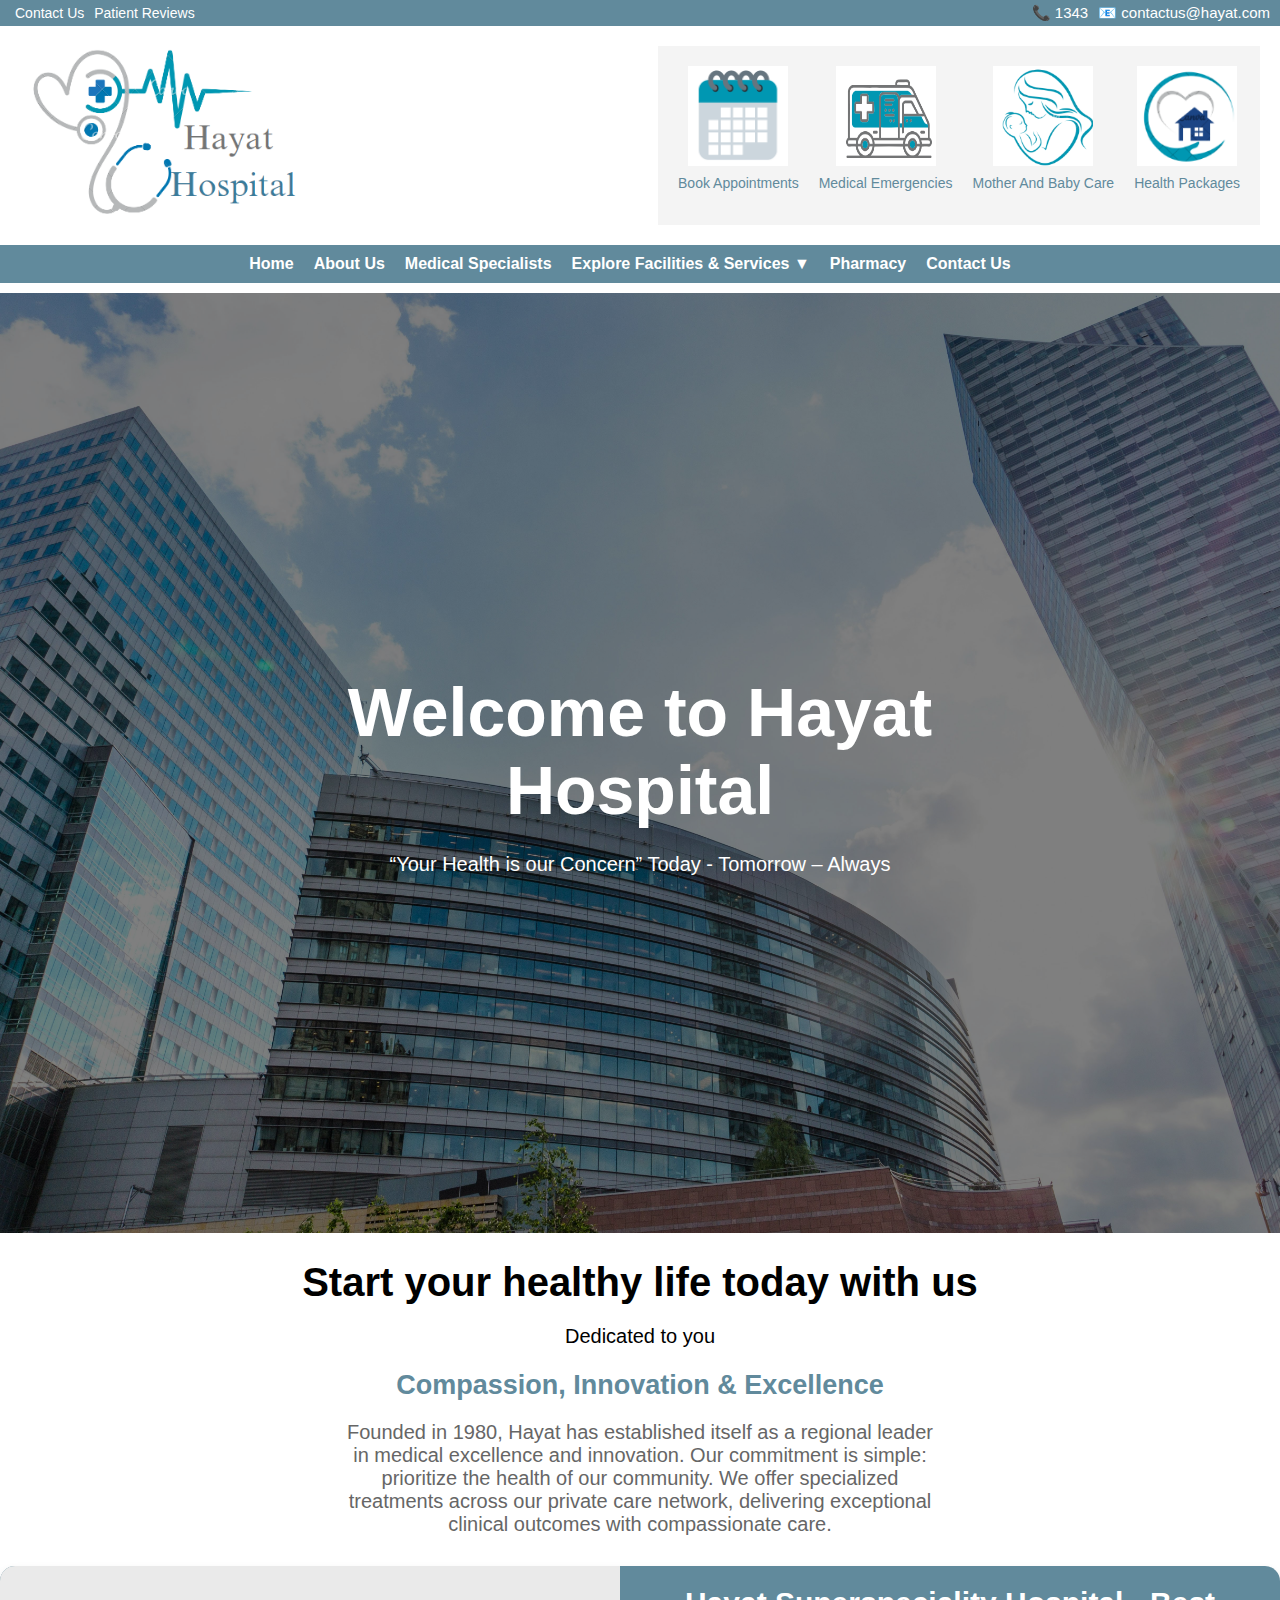
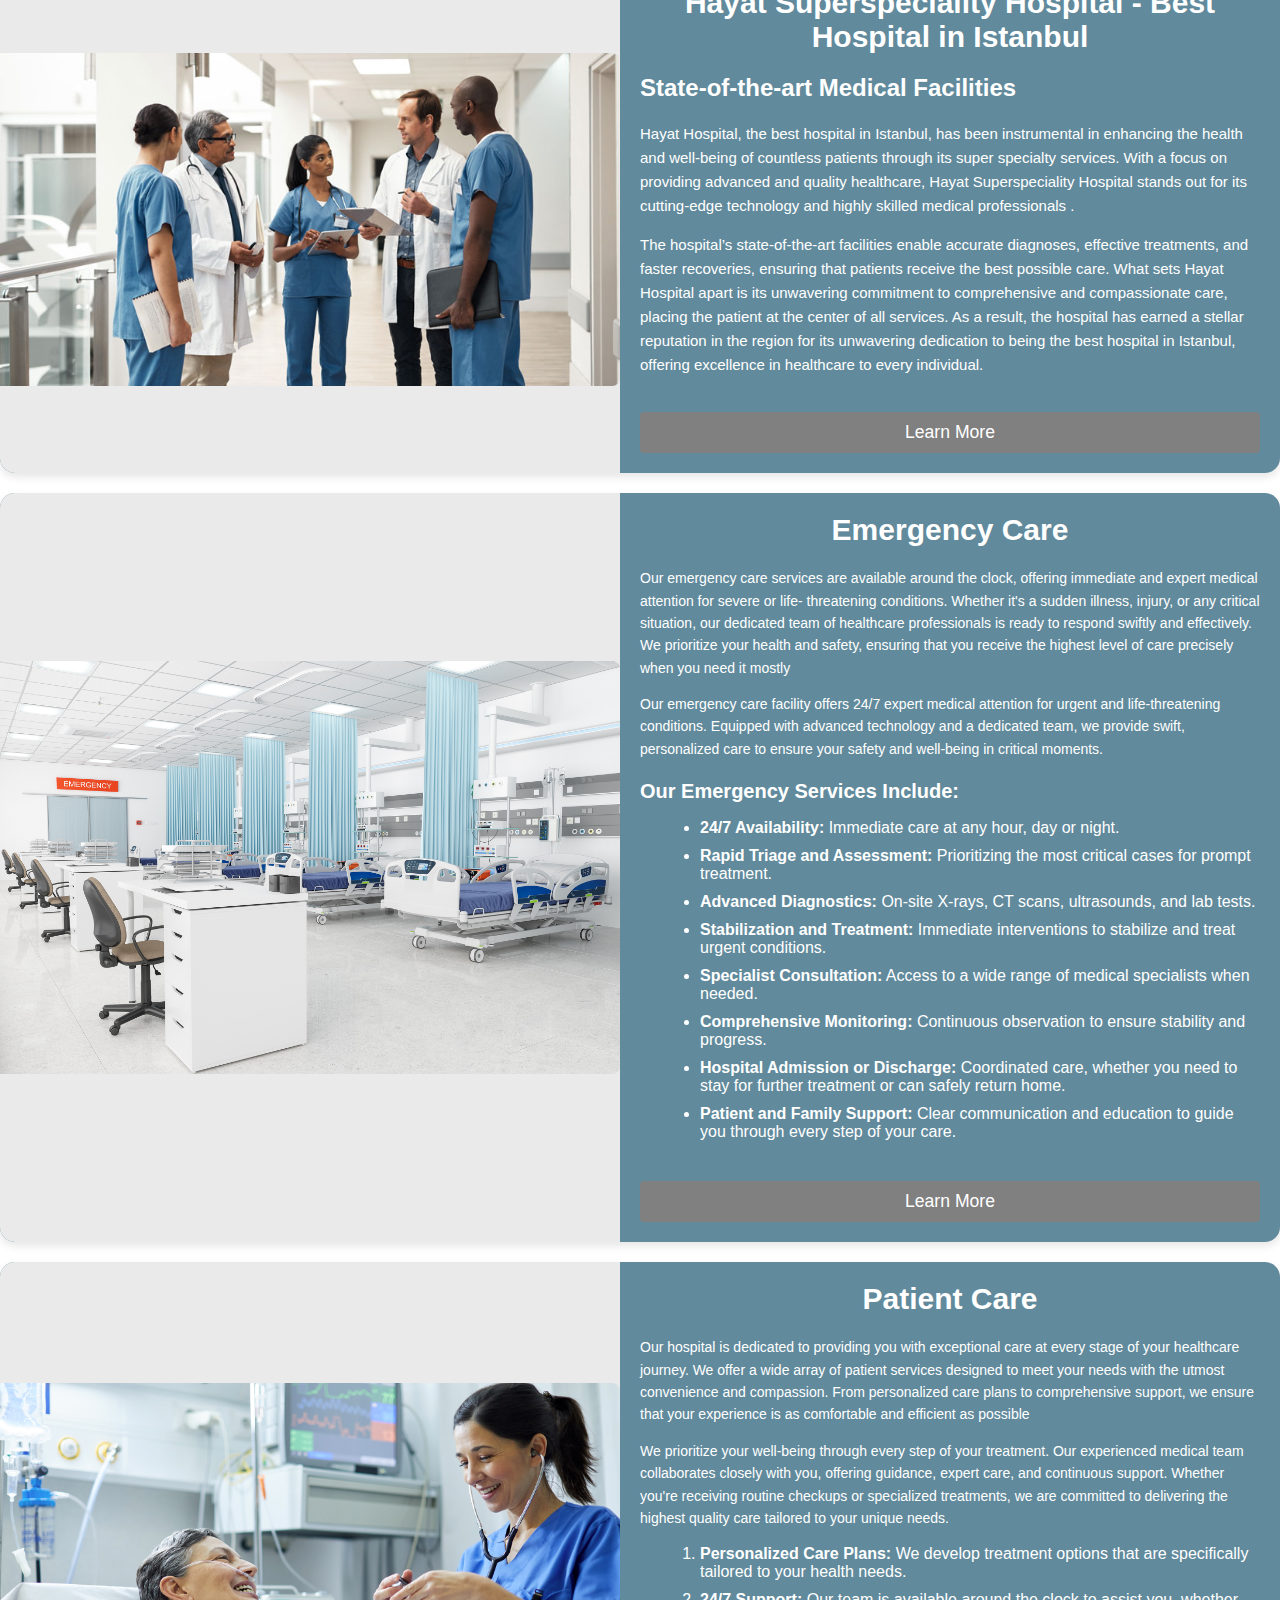
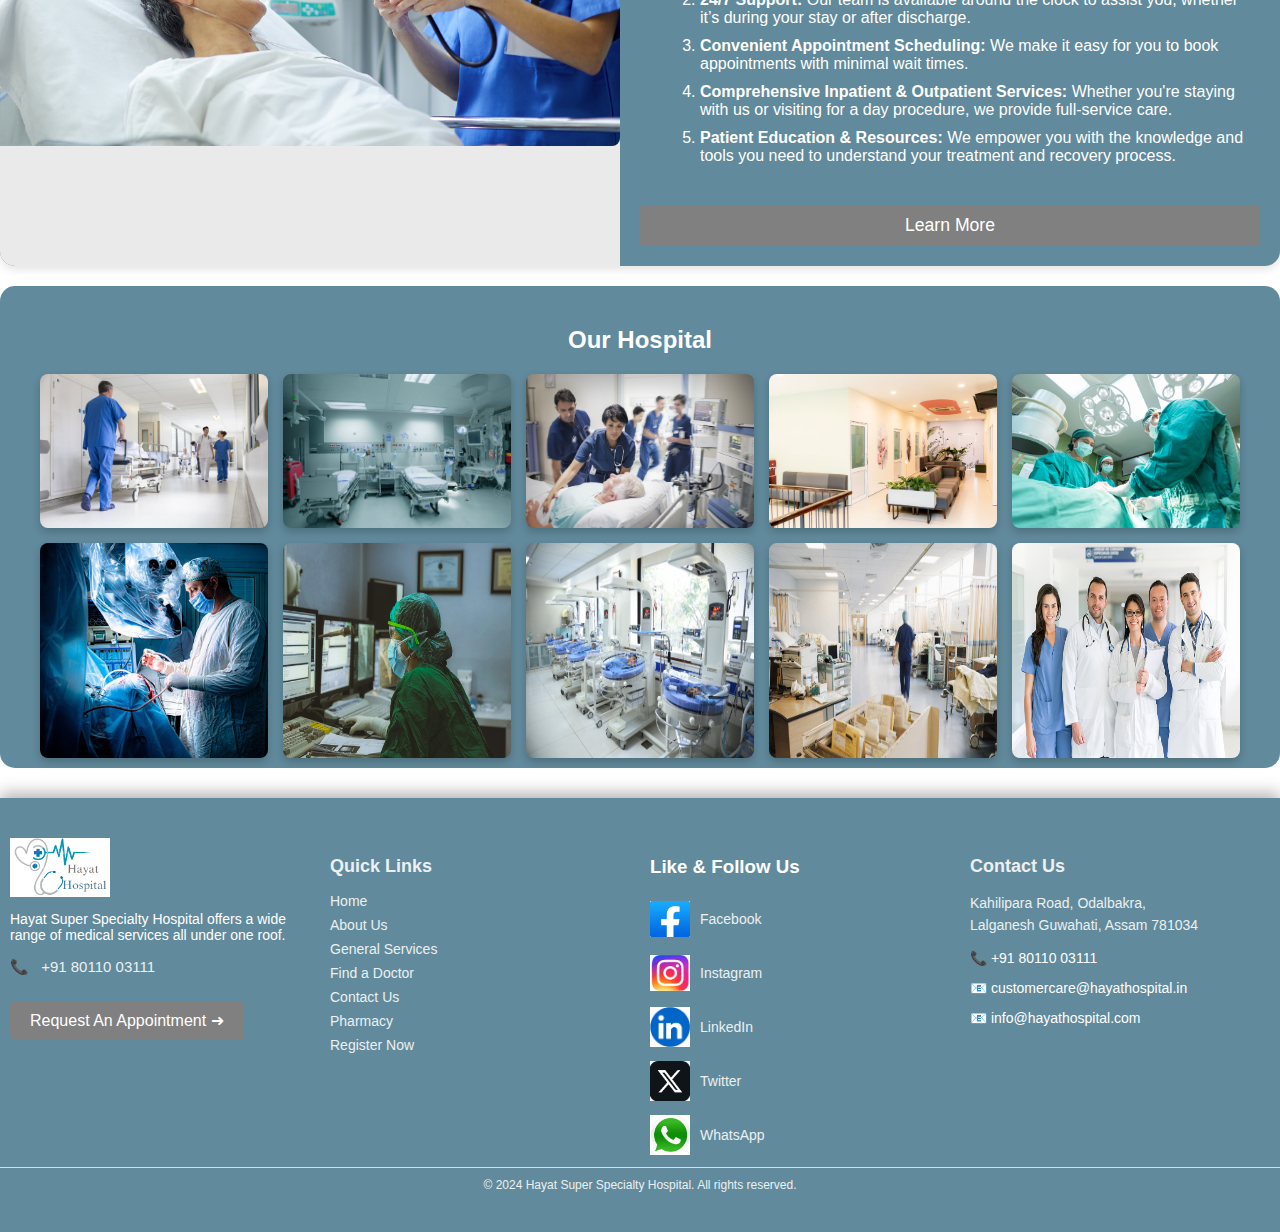
==== Index.html @ 78a74145 "first commit" ====
<!DOCTYPE html>
<html lang="en">
<head>
    <meta charset="UTF-8">
    <meta name="viewport" content="width=device-width, initial-scale=1.0">
    <title>Hayat Hospital : Best Private Hospital in Turkey  </title>
    <link rel="stylesheet" href="hayathospital.css"> 
   <script src="hayathospital.js"></script>
    <link rel="apple-touch-icon" sizes="180x180" href="/favicon_package_v0.16/apple-touch-icon.png">
     <link rel="icon" type="image/png" sizes="32x32" href="/favicon_package_v0.16/favicon-32x32.png">
     <link rel="icon" type="image/png" sizes="16x16" href="/favicon_package_v0.16/favicon-16x16.png">
     <link rel="manifest" href="favicon_package_v0.16/site.webmanifest">
     <link rel="mask-icon" href="/favicon_package_v0.16/safari-pinned-tab.svg" color="#5bbad5">
     <meta name="msapplication-TileColor" content="#da532c">
     <meta name="theme-color" content="#ffffff">
     
</head>
<body>
    <header>
    <div id="top-bar">
        <ul>
            <li><a href="ContactUs.html"> Contact Us</a></li>
            <li><a href="PatientReview.html">Patient Reviews</a></li>
        </ul>
        <div id="contact-info">
            <span><i class="phone-alt"></i>📞 1343</span>
            <span><i class="envelope"></i> 📧 contactus@hayat.com</span>
              
        </div>
    </div>
</header>

    <header id="header">
        <div id="logo">
            <img src="Icons/hayaticonlogo.png" alt="Hayat Hospital Logo">
        </div>
        <nav id="nav">
            <div id="icons-section">
                <div class="icon-item">
                    <a href="Consultation.html">
                        <img src="Icons/consultationlogo.png" alt="Book Appointments">
                        <p>Book Appointments</p>
                    </a>
                </div>
                <div class="icon-item">
                    <a href="medicalemergency.html">
                        <img src="Icons/Medicalemergencylogo.png" alt="Medical Emergency Logo">
                        <p>Medical Emergencies</p>
                    </a>
                </div>
                <div class="icon-item">
                    <a href="Motherandbabycare.html">
                        <img src="Images/png/Motherandbabycare.png" alt="Mother And Baby Care">
                        <p>Mother And Baby Care</p>
                    </a>
                </div>
                <div class="icon-item">
                    <a href="">
                        <img src="Icons/healthpakages.png" alt="Health Packages">
                        <p>Health Packages</p>
                    </a>
                </div>
            </div>
        </nav>
    </header>
    <header>
    <nav>
    <div id="main-navbar">
        <span id="menu-toggle">☰</span>
        <ul id="nav-list">
            <li><a href="Index.html">Home</a></li>
            <li><a href="About Us.html">About Us</a></li>
            <li><a href="Doctors.html">Medical Specialists</a></li>
            
            <li class="dropdown">
                <a href="Service.html" id="services-toggle">Explore Facilities & Services ▼</a>
                
                <ul id="services-dropdown">
                    <li><a href="Service.html">General Services</a></li>
                    <li><a href="Motherandbabycare.html">Mother and Babycare</a></li>
                    <li><a href="healthandwellness.html">Health And Wellness</a></li>
                    <li><a href="healthandcare.html">Health and Care</a></li>
                </ul>
            </li>
            <li><a href="Pharmacy.html">Pharmacy</a></li>
            <li><a href="ContactUs.html">Contact Us</a></li>
            
        </ul>
    </div>
   </nav>
</header>
    <main>
    <section id="home-main-section">
        <div id="home-main-overlay">
            <div id="home-main-content">
                <h1>Welcome to Hayat Hospital</h1>
                <p> “Your Health is our Concern” Today - Tomorrow – Always</p>
            </div>
        </div>
    </section>
    
    <section id="header-container-intro">
        <h1>Start your healthy life today with us</h1>
        <p>Dedicated to you</p>
      
        <div id="values-intro">
          <h2>Compassion, Innovation & Excellence</h2>
        </div>
      
        <div id="description-intro">
          <p>Founded in 1980, Hayat has established itself as a regional leader in medical excellence and innovation. Our commitment is simple: prioritize the health of our community. 
            We offer specialized treatments across our private care network, delivering exceptional clinical outcomes with compassionate care.</p>
          
         
        </div>
      
    </section>


    <section id="Hayat-Superspeciality-Hospital">
        <div id="image-Hayat-Superspeciality-Hospital">
            <img src="Images/hospitalphysicans.jpg" alt="Physicians">
        </div>
        <div id="content-Hayat-Superspeciality-Hospital">
            <h1>Hayat Superspeciality Hospital - Best Hospital in Istanbul</h1>
            <h2>State-of-the-art Medical Facilities</h2>
            <p>Hayat Hospital, the best hospital in Istanbul, has been instrumental in enhancing the health and well-being of 
                countless patients through its super specialty services. With a focus on providing advanced and quality healthcare, 
                Hayat Superspeciality Hospital stands out for its cutting-edge technology and highly skilled medical professionals .</p>

                    <p>The hospital’s state-of-the-art facilities enable accurate diagnoses, effective treatments, and faster recoveries,
                        ensuring that patients receive the best possible care. What sets Hayat Hospital apart is its unwavering commitment to
                        comprehensive and compassionate care, placing the patient at the center of all services. As a result, the hospital has
                        earned a stellar reputation in the region for its unwavering dedication to being the best hospital in Istanbul, 
                        offering excellence in healthcare to every individual.</p> 

            <a href="About Us.html"><button id="button-Hayat-Superspeciality-Hospital">Learn More</button></a>
        </div>
    </section>
    
    <section id="Emergency-Care">
        <div id="image-emergency-care">
            <img src="Images/EmergencyUnit.jpg" alt="Emergency">
        </div>
        <div id="content-emergency-care">
            <h1>Emergency Care</h1>
            
            <p>
                Our emergency care services are available around the clock, offering immediate and expert medical attention for severe or life-
                threatening conditions. Whether it's a sudden illness, injury, or any critical situation, our dedicated team of healthcare
                 professionals is ready to respond swiftly and effectively. We prioritize  your health and safety, ensuring that you receive the highest level of care precisely when you need it mostly
            </p>
              <p>Our emergency care facility offers 24/7 expert medical attention for urgent and life-threatening conditions.
                 Equipped with advanced technology and a dedicated team, we provide swift, 
                 personalized care to ensure your safety and well-being in critical moments.</p>
             <h3>Our Emergency Services Include:</h3>
         <ul id = "ul-emergency-care">
            <li  id="li-emergency-care"><strong>24/7 Availability:</strong> Immediate care at any hour, day or night.</li>
            <li  id="li-emergency-care"><strong>Rapid Triage and Assessment:</strong> Prioritizing the most critical cases for prompt treatment.</li>
            <li  id="li-emergency-care"><strong>Advanced Diagnostics:</strong> On-site X-rays, CT scans, ultrasounds, and lab tests.</li>
            <li  id="li-emergency-care"><strong>Stabilization and Treatment:</strong> Immediate interventions to stabilize and treat urgent conditions.</li>
            <li  id="li-emergency-care"><strong>Specialist Consultation:</strong> Access to a wide range of medical specialists when needed.</li>
            <li  id="li-emergency-care"><strong>Comprehensive Monitoring:</strong> Continuous observation to ensure stability and progress.</li>
            <li  id="li-emergency-care"><strong>Hospital Admission or Discharge:</strong> Coordinated care, whether you need to stay for further treatment or can safely return home.</li>
            <li  id="li-emergency-care"><strong>Patient and Family Support:</strong> Clear communication and education to guide you through every step of your care.</li>
         </ul>
            <a href="medicalemergency.html"> <button id="button-emergency-care">Learn More</button></a>
        </div>
    </section>

    <section id="Patient-Care">
        <div id="image-patient-care">
            <img src="Images/patientservices.jpg" alt="patientservices">
        </div>
        <div id="content-patient-care">
            <h1>Patient Care</h1>
            
            <p>
                Our hospital is dedicated to providing you with exceptional care at every stage of your healthcare journey.
                We offer a wide array of patient services designed to meet your needs with the utmost convenience and compassion.
                From personalized care plans to comprehensive support, we ensure that your experience is as comfortable and efficient as possible
            </p>
            <p>
                We prioritize your well-being through every step of your treatment.
                 Our experienced medical team collaborates closely with you, offering guidance, expert care, 
                 and continuous support. Whether you're receiving routine checkups or specialized treatments, 
                 we are committed to delivering the highest quality care tailored to your unique needs.</p>
              
        <ol id="orderedlist-patientcare">
            <li id="list-patientcare"><strong>Personalized Care Plans:</strong> We develop treatment options that are specifically tailored to your health needs.</li>
            <li id="list-patientcare"><strong>24/7 Support:</strong> Our team is available around the clock to assist you, whether it’s during your stay or after discharge.</li>
            <li id="list-patientcare"><strong>Convenient Appointment Scheduling:</strong> We make it easy for you to book appointments with minimal wait times.</li>
            <li id="list-patientcare"><strong>Comprehensive Inpatient & Outpatient Services:</strong> Whether you're staying with us or visiting for a day procedure, we provide full-service care.</li>
            <li id="list-patientcare"><strong>Patient Education & Resources:</strong> We empower you with the knowledge and tools you need to understand your treatment and recovery process.</li>
        </ol>
           <a href="medicalemergency.html"><button id="button-patient-care">Learn More</button></a>
        </div>
    </section>


    <section id="image-gallery">
        <h2>Our Hospital</h2>
        <div id="gallery-container">
            <div id="gallery-item-1">
                <img src="Images/Image gallery/hospital01.jpg" alt="Image 1">
            </div>
            <div id="gallery-item-2">
                <img src="Images/Image gallery/hospital02.jpg" alt="Image 2">
            </div>
            <div id="gallery-item-3">
                <img src="Images/Image gallery/hospital03.jpg" alt="Image 3">
            </div>
            <div id="gallery-item-4">
                <img src="Images/Image gallery/hospital04.jpg" alt="Image 4">
            </div>
            <div id="gallery-item-5">
                <img src="Images/Image gallery/doctor01.jpg" alt="Image 5">
            </div>
            <div id="gallery-item-6">
                <img src="Images/Image gallery/doctor.jpg" alt="Image 6">
            </div>
            <div id="gallery-item-7">
                <img src="Images/Image gallery/doctor03.jpg" alt="Image 7">
            </div>
            <div id="gallery-item-8">
                <img src="Images/Image gallery/babyunit.jpg" alt="Image 8">
            </div>
            <div id="gallery-item-9">
                <img src="Images/Image gallery/hospital06.jpg" alt="Image 9">
            </div>
            <div id="gallery-item-10">
                <img src="Images/Image gallery/doctor04.jpg" alt="Image 10">
            </div>

        
        </div>
    </section>

</main>

<script>
   const menuToggle = document.getElementById('menu-toggle');
const navList = document.getElementById('nav-list');

menuToggle.addEventListener('click', function() {
    navList.classList.toggle('show');
});
   
</script>

<footer id="footer">
    <div id="container">
        <div id="footer-content">
            <!-- About Section -->
            <div id="about-section">
                <img src="Icons/hayaticonlogo.png" alt="Hayat Hospital Logo" id="footer-logo">
                <p id="footersectionabout-p">Hayat Super Specialty Hospital offers a wide range of medical services all under one roof.</p>
                <p id="footer-contact">
                    <span id="footer-phone-icon">📞</span> +91 80110 03111
                </p>
                <a href="Consultation.html" id="appointment-button">Request An Appointment ➜</a>
            </div>

            <!-- Quick Links Section -->
            <div id="links-section">
                <h3 id="quicklinks-footer">Quick Links</h3>
                <ul id="ul-footer">
                    <li><a href="Index.html">Home</a></li>
                    <li><a href="About Us.html">About Us</a></li>
                    <li><a href="Service.html">General Services</a></li>
                    <li><a href="Doctors.html">Find a Doctor</a></li>
                    <li><a href="ContactUs.html">Contact Us</a></li>
                    <li><a href="Pharmacy.html">Pharmacy</a></li>
                    <li><a href="PatientRegistration.html">Register Now</a></li>
                </ul>
            </div>

            <!-- Follow Us Section -->
            <div id="follow-us-section">
                <h3>Like & Follow Us</h3>
                <div id="social-media">
                    <div>
                        <img src="Icons/facebookicon.png" alt="Facebook Page">
                        <p>Facebook</p>
                    </div>
                    <div>
                        <img src="Icons/instagramicon.png" alt="Instagram Page">
                        <p>Instagram</p>
                    </div>
                    <div>
                        <img src="Icons/linkedinlogo.png" alt="LinkedIn Page">
                        <p>LinkedIn</p>
                    </div>
                    <div>
                        <img src="Icons/twittericon.png" alt="Twitter Page">
                        <p>Twitter</p>
                    </div>
                    <div>
                        <img src="Icons/whatsapplogo.png" alt="WhatsApp Page">
                        <p>WhatsApp</p>
                    </div>
                </div>
            </div>

            <!-- Contact Us Section -->
            <div id="contact-us-section">
                <h3 id="contactus-h3">Contact Us</h3>
                <address>
                    Kahilipara Road, Odalbakra,<br>
                    Lalganesh Guwahati, Assam 781034
                </address>
                <p>📞 +91 80110 03111</p>
                <p>📧 customercare@hayathospital.in</p>
                <p>📧 info@hayathospital.com</p>
            </div>
        </div>
    </div>
    <div id="footer-copyright">
        &copy; 2024 Hayat Super Specialty Hospital. All rights reserved.
    </div>
</footer>

</body>
</html>
---- hayathospital.css ----
body{
    font-family: Arial, sans-serif;
    margin: 0;
    padding: 0;
}

a {
    text-decoration: none;
    color: inherit;
}

/*------------------------------------------ Top Bar Styles------------------------------------------------------------------------- */
#top-bar {
    width: 100%;
    background-color: rgb(97, 138, 156);;
    color: white;
    padding: 0px;
    display: flex;
    justify-content: space-between;
    align-items: center;
    font-size: 15px;
    flex-wrap: wrap; /* Allows wrapping if necessary on smaller screens */
}

#top-bar ul {
    list-style: none;
    margin: 5px;
    padding: 0;
    display: flex;
    align-items: center;
    flex-wrap: wrap; /* Ensure wrapping of items on smaller screens */
}

#top-bar ul li {
    font-size: 14px;
    margin-right: 0px;
    padding-left: 10px;
    align-items: center;
    white-space: nowrap; /* Prevents text from wrapping */
}

#top-bar ul li a {
    color: white;
    align-items: center;
}

#contact-info {
    display: flex;
    align-items: center;
}

#contact-info span {
    padding-right: 10px;
    margin-right: 0px;
    align-items: center;
}
/* Media query for tablet screens (up to 768px) */
@media screen and (max-width: 768px) {
    #top-bar {
        font-size: 14px; /* Slightly reduce font size */
        padding: 5px;
    }

    #top-bar ul {
        justify-content: space-between; /* Maintain horizontal alignment */
    }

    #top-bar ul li {
        padding-left: 5px;
        margin-right: 5px;
        font-size: 14px; /* Adjust font size for readability */
    }

    #contact-info {
        justify-content: space-between;
        white-space: nowrap; /* Keep items on one line */
    }

    #contact-info span {
        padding-right: 5px;
    }
}

/* Media query for mobile screens (up to 480px) */
@media screen and (max-width: 480px) {
    #top-bar {
        font-size: 13px; /* Further reduce font size */
    }

    #top-bar ul li {
        padding-left: 5px;
        margin-right: 5px;
        font-size: 13px; /* Adjust font size */
    }

    #contact-info span {
        padding-right: 5px;
    }
}
/*------------------------------------------------ ----Header Styles ------------------------------------------------------------------*/
#header {
    background-color: white;
    padding: 20px;
    display: flex;
    justify-content: space-between;
    align-items: center;
}

#logo img {
    height: 170px; 
}

#nav {
    display: flex;
}

#icons-section {
    display: flex;
    flex-wrap: wrap;
    justify-content: space-around;
    padding: 10px;
    background-color: #f4f4f4; 
}

.icon-item {
    text-align: center;
    margin: 10px;
}

.icon-item img {
    width: 100px; 
    height: 100px;
}

.icon-item p {
    margin-top: 5px;
    font-size: 14px;
    color: rgb(97, 138, 156);; 
}
/* Media query for tablet screens (up to 768px) */
@media screen and (max-width: 768px) {
    #icons-section {
        flex-direction: column; /* Stack icons vertically */
        align-items: center; /* Center the items */
    }

    .icon-item {
        width: 100%; /* Ensure each icon takes full width */
        margin: 10px 0; /* Add vertical spacing */
        margin-left: 20px;
    }
}

/* Media query for mobile screens (up to 480px) */
@media screen and (max-width: 480px) {
    #icons-section {
        flex-direction: column; /* Stack icons vertically */
        align-items: center;
    }

    .icon-item {
        width: 100%; /* Make icons take the entire width */
        margin: 15px 0; /* Increase vertical spacing */
    }

    .icon-item img {
        width: 80px; /* Reduce the size of the icons for mobile */
        height: 80px;
    }

    .icon-item p {
        font-size: 12px; /* Adjust font size for mobile */
    }
}

/*---------------------------------- Main Navbar Styles----------------------------------------------------------------- */
/* Main Navbar Styles */
#main-navbar {
    background-color: rgb(97, 138, 156);
    margin-bottom: 10px;
    position: sticky; /* Makes the navbar stick */
    top: 0; /* Sticks the navbar to the top */
    width: 100%; /* Ensure full width */
    z-index: 1000; /* Ensure it's on top of other elements */
}

/* Toggle Menu Button */
#menu-toggle {
    display: none;
    font-size: 34px;
    color: black;
    cursor: pointer;
    padding: 10px;
    position: absolute;
    top: 10px;
    right: 10px;
    z-index: 1001; /* Ensure it's on top of other elements */
}

/* Navigation List */
#nav-list {
    list-style: none;
    margin: 0;
    padding: 10px;
    display: flex;
    justify-content: center;
    flex-wrap: wrap;
}

/* Navigation List Items */
#nav-list li {
    margin-right: 20px;
    position: relative;
}

#nav-list li a {
    text-decoration: none;
    color: white;
    font-size: 16px;
    font-weight: bold;
}

/* Dropdown Menu */
#services-dropdown {
    display: none;
    position: absolute;
    background-color: rgb(97, 138, 156);
    padding: 10px;
    list-style: none;
    z-index: 1000;
    top: 100%;
    left: 0;
}

#services-dropdown li {
    margin-bottom: 10px;
}

#services-dropdown li a:hover {
    color: #00a9a4;
}

/* Media Query for Mobile and Tablet Screens */
@media screen and (max-width: 768px) {
    #menu-toggle {
        display: block; /* Show toggle button */
    }

    #nav-list {
        display: none; /* Initially hide the menu on small screens */
        flex-direction: column; /* Stack menu items vertically */
        position: absolute;
        top: 100%;
        left: 0;
        width: 100%;
        background-color: rgb(97, 138, 156); /* Same background as navbar */
    }

    #nav-list li {
        margin: 0;
        text-align: center;
        width: 100%;
    }

    #nav-list.show {
        display: flex; /* Show the menu when toggled */
    }

    #services-dropdown {
        position: relative; /* Position dropdown relative to the menu on mobile */
    }
}

/* Optional Hover Effect for Larger Screens */
#nav-list li:hover > #services-dropdown {
    display: block;
}



/* -----------------------------------------Home Page------------------------------------------------------------------- */
#home-main-section {
   
    background-image: url('Images/hospitalbuilding.jpg'); /* Ensure path is correct */
    background-size: cover;
    background-position: center;
    padding: 20px;
    height: 100vh; /* Full viewport height */
    display: flex;
    align-items: center;
    justify-content: center;
    position: relative;
    z-index: 1;
    margin-top: 10px;
}

#home-main-overlay {
    background-color: rgba(0, 0, 0, 0.5); /* Semi-transparent overlay */
    position: absolute;
    top: 0;
    left: 0;
    right: 0;
    bottom: 0;
    display: flex;
    align-items: center;
    justify-content: center;
}

#home-main-content {
    color: white;
    text-align: center;
    z-index: 2;
    max-width: 800px;
}

#home-main-content h1 {
    font-size: 68px;
    margin-bottom: 20px;
}

#home-main-content p {
    font-size: 20px;
    line-height: 1.5;
}

/* Tablet Styles */
@media (max-width: 768px) {
    #home-main-section {
        background-size: cover; /* Ensure image covers the section */
        background-position: center; /* Center the image */
        background-repeat: no-repeat; /* Prevent the image from repeating */
        height: 70vh; /* Adjust height to keep image large */
        padding: 20px; /* Maintain padding */
    }

    #home-main-content h1 {
        font-size: 50px; /* Adjust font size for tablets */
        margin-bottom: 15px;
    }

    #home-main-content p {
        font-size: 18px; /* Adjust font size for tablets */
    }
}

/* Mobile Styles */
@media (max-width: 480px) {
    #home-main-section {
        background-size: cover; /* Ensure image covers the section */
        background-position: center; /* Center the image */
        background-repeat: no-repeat; /* Prevent the image from repeating */
        height: 80vh; /* Increase height for larger image on mobile */
        padding: 10px; /* Adjust padding for mobile */
    }

    #home-main-content h1 {
        font-size: 36px; /* Adjust font size for mobile */
        margin-bottom: 10px;
    }

    #home-main-content p {
        font-size: 16px; /* Adjust font size for mobile */
    }
}


#header-container-intro {

    text-align: center;
  }
  
  #header-container-intro h1 {

    font-size: 40px;
    margin-bottom: 10px;
  }
  
  #header-container-intro p {
    font-size: 20px;
    margin-bottom: 10px;
  }
  
  #values-intro h2 {
    font-size: 27px;
    color:rgb(97, 138, 156);; /* Example color */
    margin-bottom: 10px;

  }
  
  #description-intro p {
   
     color: #666; /* Example color */
     max-width:600px; /* Example width */
     margin:auto; /* Centers the description text */
     padding: 10px;
     font-size: 20px;
  }
  #Hayat-Superspeciality-Hospital{
    display: flex;
    flex-direction: row;
    background-color: rgb(97, 138, 156);
    box-shadow: 0 4px 8px rgba(0, 0, 0, 0.1);
    border-radius: 15px;
    overflow: hidden;
    max-width: 100%;
    margin: 20px 0;
}

#content-Hayat-Superspeciality-Hospital {
    padding: 20px;
    flex: 1;
}

#content-Hayat-Superspeciality-Hospital h1 {
    font-size: 30px;
    margin-top: 0;
    color: white;
}

#content-Hayat-Superspeciality-Hospital h2 {
    color: white;
}

#content-Hayat-Superspeciality-Hospital p {
   font-size: 15px;
    color:white;
    line-height: 1.6;
}

#button-Hayat-Superspeciality-Hospital{
    background-color: gray;
    color: white;
    border: none;
    padding: 10px 20px;
    border-radius: 4px;
    cursor: pointer;
    margin-top: 20px;
}

#button-Hayat-Superspeciality-Hospital:hover {
    background-color: #0056b3;
}

#image-Hayat-Superspeciality-Hospital {
    flex: 1;
    display: flex;
    justify-content: center;
    align-items: center;
    background-color: #eaeaea;
}

#image-Hayat-Superspeciality-Hospital img {
    width: 100%;
    height: auto;
    border-radius: 0 8px 8px 0;
}



#Emergency-Care{
    display: flex;
    flex-direction: row;
    background-color: rgb(97, 138, 156);
    box-shadow: 0 4px 8px rgba(0, 0, 0, 0.1);
    border-radius: 15px;
    overflow: hidden;
    max-width: 100%;
    margin: 20px 0;
    margin-top: 20px;
}

#content-emergency-care {
    padding: 20px;
    flex: 1;
}

#content-emergency-care h1 {
    font-size: 30px;
    margin-top: 0;
    color: white;
}
#content-emergency-care h3 {
    color: white;
    font-size: 22px;
    margin-top: 20px;
    margin-bottom: 10px;
}


#content-emergency-care p {
   font-size: 15px;
    color:white;
    line-height: 1.6;
}

#button-emergency-care {
    background-color: gray;
    color: white;
    border: none;
    padding: 10px 20px;
    border-radius: 4px;
    cursor: pointer;
    margin-top: 20px;
}

#button-emergency-care:hover {
    background-color: #0056b3;
}

#image-emergency-care {
    flex: 1;
    display: flex;
    justify-content: center;
    align-items: center;
    background-color: #eaeaea;
}

#image-emergency-care img {
    width: 100%;
    height: auto;
    border-radius: 0 8px 8px 0;
}

#ul-emergency-care {
    color: white;
    list-style-type: disc;
    margin-left: 20px;
    margin-bottom: 20px;
}

#li-emergency-care{
    color: white;
    font-size: 16px;
    margin-bottom: 10px;
}

strong {
    color: white; /* Matching the heading color for emphasis */
}


#content-emergency-care h3 {
    font-size: 20px;
}

#content-emergency-care p, li {
    font-size: 14px;
}


#Patient-Care{
    display: flex;
    flex-direction: row;
    background-color: rgb(97, 138, 156);
    box-shadow: 0 4px 8px rgba(0, 0, 0, 0.1);
    border-radius: 15px;
    overflow: hidden;
    max-width: 100%;
    margin: 20px 0;
    margin-top: 20px;
}

#content-patient-care {
    padding: 20px;
    flex: 1;
}

#content-patient-care h1 {
    font-size: 30px;
    margin-top: 0;
    color: white;
}


#content-patient-care p {
   font-size: 15px;
    color:white;
    line-height: 1.6;
}

#button-patient-care {
    background-color:gray;
    color: white;
    border: none;
    padding: 10px 20px;
    border-radius: 4px;
    cursor: pointer;
    margin-top: 20px;
}

#button-patient-care:hover {
    background-color: #0056b3;
}

#image-patient-care {
    flex: 1;
    display: flex;
    justify-content: center;
    align-items: center;
    background-color: #eaeaea;
}

#image-patient-care img {
    width: 100%;
    height: auto;
    border-radius: 0 8px 8px 0;
}

#orderedlist-patientcare {
    
    color: white;
    list-style-type: disc;
    margin-left: 20px;
    margin-bottom: 20px;
}

#list-patientcare {
   
    color: white;
    font-size: 16px;
    margin-bottom: 10px;
}

strong {
    color: white; /* Matching the heading color for emphasis */
}

 

#content-patient-care p, li {
    font-size: 14px;
}

#orderedlist-patientcare{
    list-style-type: decimal;

}

/* Tablet Styles */
@media (max-width: 768px) {
    #header-container-intro {
        text-align: center;
    }

    #header-container-intro h1 {
        font-size: 35px;
        margin-bottom: 10px;
    }

    #header-container-intro p {
        font-size: 18px;
        margin-bottom: 10px;
    }

    #values-intro h2 {
        font-size: 24px;
    }

    #description-intro p {
        font-size: 18px;
    }

    /* Specialty, Emergency, Patient Care Sections */
    #Hayat-Superspeciality-Hospital,
    #Emergency-Care,
    #Patient-Care {
        flex-direction: column; /* Stack image and content vertically */
    }

    #image-Hayat-Superspeciality-Hospital,
    #image-emergency-care,
    #image-patient-care {
        width: 100%;
        height: auto;
        border-radius: 0;
    }

    #content-Hayat-Superspeciality-Hospital,
    #content-emergency-care,
    #content-patient-care {
        padding: 15px;
    }

    #content-Hayat-Superspeciality-Hospital h1,
    #content-emergency-care h1,
    #content-patient-care h1 {
        font-size: 24px;
    }

    #content-Hayat-Superspeciality-Hospital p,
    #content-emergency-care p,
    #content-patient-care p {
        font-size: 14px;
    }

    #button-Hayat-Superspeciality-Hospital,
    #button-emergency-care,
    #button-patient-care {
        padding: 8px 16px;
    }
}

/* Mobile Styles */
@media (max-width: 480px) {
    #header-container-intro {
        text-align: center;
    }

    #header-container-intro h1 {
        font-size: 28px;
        margin-bottom: 8px;
    }

    #header-container-intro p {
        font-size: 16px;
        margin-bottom: 8px;
    }

    #values-intro h2 {
        font-size: 20px;
    }

    #description-intro p {
        font-size: 16px;
    }

    /* Specialty, Emergency, Patient Care Sections */
    #Hayat-Superspeciality-Hospital,
    #Emergency-Care,
    #Patient-Care {
        flex-direction: column; /* Stack image and content vertically */
    }

    #image-Hayat-Superspeciality-Hospital,
    #image-emergency-care,
    #image-patient-care {
        width: 100%;
        height: auto;
        border-radius: 0;
    }

    #content-Hayat-Superspeciality-Hospital,
    #content-emergency-care,
    #content-patient-care {
        padding: 10px;
    }

    #content-Hayat-Superspeciality-Hospital h1,
    #content-emergency-care h1,
    #content-patient-care h1 {
        font-size: 20px;
    }

    #content-Hayat-Superspeciality-Hospital p,
    #content-emergency-care p,
    #content-patient-care p {
        font-size: 12px;
    }

    #button-Hayat-Superspeciality-Hospital,
    #button-emergency-care,
    #button-patient-care {
        padding: 6px 12px;
    }
}


#image-gallery {
    padding: 20px 20px;
    background-color:rgb(97, 138, 156);
    text-align: center;
    padding-bottom: 10px;
    margin-bottom: 30px;
    border-radius: 15px;
}

#gallery-container {
    display: grid;
    grid-template-columns: repeat(auto-fill, minmax(200px, 1fr));
    gap: 15px;
    justify-items: center;
    max-width: 1200px;
    margin: 0 auto;
    
}

#gallery-item-1,
#gallery-item-2,
#gallery-item-3,
#gallery-item-4,
#gallery-item-5, 
#gallery-item-6,
#gallery-item-7 ,
#gallery-item-8,
#gallery-item-9,
#gallery-item-10  {
    overflow: hidden;
    border-radius: 8px;
    box-shadow: 0 4px 8px rgba(0, 0, 0, 0.2);
}

#gallery-item-1 img,
#gallery-item-2 img,
#gallery-item-3 img,
#gallery-item-4 img,
#gallery-item-5 img, 
#gallery-item-6 img,
#gallery-item-7 img,
#gallery-item-8 img,
#gallery-item-9 img,
#gallery-item-10 img {
    display: block;
    width:100%;
    height: 100%;
    transition: transform 0.3s ease;
}

#gallery-item-1 img:hover,
#gallery-item-2 img:hover,
#gallery-item-3 img:hover,
#gallery-item-4 img:hover,
#gallery-item-5 img:hover,
#gallery-item-6 img:hover,
#gallery-item-7 img:hover,
#gallery-item-8 img:hover,
#gallery-item-9 img:hover,
#gallery-item-10img:hover {
    transform: scale(1.1);
}
#image-gallery h2{
    color: white;
}

/* Mobile Styles */
@media (max-width: 768px) {
    #gallery-container {
        grid-template-columns: repeat(auto-fill, minmax(150px, 1fr));
    }
}

/* --------------------------------------------------about us ----------------------------------------------------------- */
#about-us-section{
    background-size: cover;
    background-position: center;
    
    background-image: url('Images/backgroundimage-aboutus.jpg');
}

#about-us-branch-heading1{
    padding-top: 20px;
    color:white;
    margin-top: 10px;
    text-align: center;
    font-size: 40px;
}

#about-us-container {
    display: grid;
    grid-template-columns: repeat(3, 1fr);
    grid-template-rows: repeat(4, auto);
    gap: 20px;
    padding: 20px;
    max-width: 1200px;
    margin: 40px auto;
    background-color:rgb(97, 138, 156); /* Adding a semi-transparent background to the container */
    border-radius: 10px;
}

.branch1{
    background-color: rgba(255, 255, 255, 0.37); /* Semi-transparent white background for the content */
    padding: 20px;
    border-radius: 10px;
    color: white
}

#about-us-container img {
    width: 100%;
    height: 100%;
    border-radius: 10px;
}

#about-us-container iframe {
    width: 100%;
    height: 200px;
    border: none;
    border-radius: 10px;
}

#about-us-container p {
    font-size: 14px;
}

@media (max-width: 768px) {
    #about-us-container {
        grid-template-columns: 1fr;
    }

    #about-us-container iframe {
        height: 300px;
    }
}
#header-banner {
    width: 100%;
    height: auto;
    background-position: center;
    margin-bottom: 10px;
    display: flex;
    justify-content: center;
    align-items: center;
    border-radius: 20px;  
}

#header-banner img{
    height: 600px;
    width: 1200px;
    padding-left: 10px;
    padding-right: 10px;
}
/* General styling for the section */
#about-us-sectiondropdown {
    width: 100%;
    max-width: 1200px;
    margin: 0 auto;
    padding: 20px;
    font-family: Arial, sans-serif;
  }
  
  /* Dropdown container styling */
  #about-us-dropdown-container {
    margin-bottom: 20px;
  }
  
  #about-us-dropdown-container > div {
    margin-bottom: 15px;
    border: 1px solid #ccc;
    border-radius: 5px;
    overflow: hidden;
    transition: all 0.3s ease;
  }
  
  /* Button styling */
  #about-us-dropdown-container button {
    width: 100%;
    padding: 15px;
    text-align: left;
    background-color: rgb(97, 138, 156);
    border: none;
    cursor: pointer;
    font-size: 16px;
    font-weight: bold;
    transition: background-color 0.3s ease;
  }
  
  #about-us-dropdown-container button:hover {
    background-color: #1e3a68;
  }
  
  /* Dropdown content hidden by default */
  #about-us-dropdown-container div > div {
    max-height: 0;
    padding: 0;
    overflow: hidden;
    transition: max-height 0.3s ease, padding 0.3s ease;
    color: white;
  }
  
  /* Content will show up when the button is clicked */
  #about-us-dropdown-container div.active > div {
    max-height: 1000px; /* Adjust this based on content size */
    padding: 15px;
    background-color:rgb(152, 178, 183);
    transition: max-height 0.5s ease, padding 0.5s ease;
  }
  
  /* Table styling */
  #about-us-table-container {
    margin-top: 30px;
    overflow-x: auto;
    
  }
  
  #about-us-info-table {
    width: 100%;
    border-collapse: collapse;
    border-color: rgb(152, 178, 183);
  }
  
  #about-us-info-table th, #about-us-info-table td {
    border: 1px solid #ccc;
    padding: 10px;
    text-align: left;
  }
  
  #about-us-info-table th {
    color: white;
    background-color:rgb(97, 138, 156) ;
  }
  
  #about-us-info-table td {
    background-color: #fff;
    color: #555;
  }
  
  /* Ensure dropdowns and the table don't overlap */
  #about-us-dropdown-container div > div,
  #about-us-info-table {
    z-index: 1;
    position: relative;
  }

  #tablefooter td {
    color: white;
    background-color: rgb(97, 138, 156);
    text-align: center;
  }
/* Tablet Styles */
@media (max-width: 768px) {
    #header-banner {
        height: auto; /* Adjust height for tablets */
        padding: 10px; /* Add some padding */
    }

    #header-banner img {
        height: 400px; /* Adjust image height for tablets */
        width: auto; /* Maintain aspect ratio */
    }

    #about-us-sectiondropdown {
        padding: 15px; /* Adjust padding for tablets */
    }

    #about-us-dropdown-container {
        margin-bottom: 15px; /* Reduce margin for tablets */
    }

    #about-us-dropdown-container button {
        font-size: 14px; /* Adjust font size for tablets */
        padding: 12px; /* Reduce padding */
    }

    #about-us-dropdown-container div.active > div {
        max-height: 600px; /* Adjust max height for tablets */
    }

    #about-us-info-table {
        font-size: 14px; /* Adjust font size for tablets */
    }

    #about-us-info-table th, #about-us-info-table td {
        padding: 8px; /* Reduce padding for tablets */
    }
}

/* Mobile Styles */
@media (max-width: 480px) {
    #header-banner {
        height: auto; /* Adjust height for mobile */
        padding: 5px; /* Add some padding */
    }

    #header-banner img {
        height: 300px; /* Adjust image height for mobile */
        width: auto; /* Maintain aspect ratio */
    }

    #about-us-sectiondropdown {
        padding: 10px; /* Adjust padding for mobile */
    }

    #about-us-dropdown-container {
        margin-bottom: 10px; /* Reduce margin for mobile */
    }

    #about-us-dropdown-container button {
        font-size: 12px; /* Adjust font size for mobile */
        padding: 10px; /* Reduce padding */
    }

    #about-us-dropdown-container div.active > div {
        max-height: 400px; /* Adjust max height for mobile */
    }

    #about-us-info-table {
        font-size: 12px; /* Adjust font size for mobile */
    }

    #about-us-info-table th, #about-us-info-table td {
        padding: 6px; /* Reduce padding for mobile */
    }
}

/* -----------------------Service Page--------------------------------------------------------------------------------------------- */
#main-services {
    position: relative;
    background-image: url('Images/wallpaper2.jpg');
    background-size: cover;
    color: rgb(255, 255, 255);
    height: 400px;
    display: flex;
    align-items: center;
    justify-content: center;
}
#service_Content{
    text-align: center;
    max-width: 600px;
}

#Services-Title {
    font-size: 46px;
    font-weight: bold;
}

#Servie-Text {
    font-size: 28px;
    margin-top: 10px;
    font-weight: bold ;
}



#why-choose-us {
    display: flex;
    justify-content: space-between;
    align-items: center;
    padding: 50px;
    background-color: rgb(97, 138, 156);
    margin-top: 20px;
    margin-bottom: 20px;
}

#text-content {
    flex: 1;
    padding-right: 20px;
}

#patientstitle {
    font-size: 2em;
    color: #003366;
    margin-bottom: 20px;
}

#patients_pragraph {
    font-size: 1.1em;
    line-height: 1.6;
    color: white;
    margin-bottom: 15px;
}

#image-section {
    flex: 1;
    text-align: right;
}

#image-section img {
    max-width: 100%;
    height: auto;
    border-radius: 10px;
}

@media (max-width: 768px) {
    #why-choose-us {
        flex-direction: column;
        text-align: center;
    }
    #image-section {
        margin-top: 20px;
    }
}
    #text-content {
        padding-right: 0;
    }

    
#registration-link {
    text-align: center;
    margin-top: 40px;
}

#register-button {
    text-decoration: none;
    background-color:grey;
    color: white;
    padding: 15px 25px;
    border-radius: 5px;
    font-size: 16px;
    transition: background-color 0.3s ease;
    margin-top: 30px;
}

#register-button:hover {
    background-color: #070a2a;
}

/* Responsive Design */
@media (max-width: 768px) {
    #services-container {
        flex-direction: column;
        align-items: center;
    }
}
#services-reach {
    display: flex;
    flex-wrap: wrap;
    justify-content: space-between;
    padding: 30px;
    background-color: #6a919d;
    color: white;
    margin-top: 20px;
}

/* Services Section */
#services {
    flex: 1;
    margin-right: 70px;
}

#services h2 {
    font-size: 45px;
    font-weight: bold;
    margin-bottom: 10px;
}

#services p {
    font-size: 20px;
    line-height: 1.6;
}

/* Reach Us Section */
#reach-us {
    background-color: #999;
    padding: 20px;
    border-radius: 10px;
    color:white;
    max-width: 300px;
}

#reach-us h2 {
    font-size:20px;
    color: #1e3a68;
}

#reach-us a {
    text-decoration: none;
    color: white;
}

#reach-us a:hover {
    color: #0b8ac0;
}

/* Responsive Design - */
@media (max-width: 768px) {
    #services-reach {
        flex-direction: column;
        align-items: center;
    }

    #services {
        margin-right: 0;
        margin-bottom: 20px;
    }

    #reach-us {
        max-width: 100%;
    }
}
/*---------Flex box section------*/
#servicesflex {
    display: flex;
    flex-wrap: wrap;
    gap: 20px;
    justify-content: space-between;
    padding: 20px;
  }
  
  #services-section {
    display: flex;
    flex-wrap: wrap;
    justify-content: space-between;
    gap: 20px;
    width: 100%;
  }
  
  #services-section > div {
    background-color: white;
    border-radius: 10px;
    box-shadow: 0 4px 8px rgba(0, 0, 0, 0.1);
    text-align: center;
    flex-grow: 1; /* Ensure each item grows to fill space equally */
    width: 22%;
    min-width: 250px;
    padding: 15px;
    box-sizing: border-box;
    transition: transform 0.3s ease, box-shadow 0.3s ease;
  }
  
  #services-section > div:hover {
    transform: translateY(-10px);
    box-shadow: 0 8px 16px rgba(0, 0, 0, 0.2);
  }
  
  #services-section img {
    width: 100%;
    border-radius: 10px;
    height: auto;
    transition: transform 0.3s ease;
  }
  
  #services-section img:hover {
    transform: scale(1.05);
  }
  
  #services-section h3 {
    font-size: 1.5em;
    margin-top: 15px;
    transition: color 0.3s ease;
    color:rgb(97, 138, 156) ;
  }
  
  #services-section h3:hover {
    color: #007bff;
  }
  
  #services-section p {
    font-size: 1em;
    padding: 10px;
    color: lightslategrey;
    transition: color 0.3s ease;
  }
  
  #services-section p:hover {
    color: lightslategrey;
  }
  
  @media (max-width: 768px) {
    #services-section {
      flex-direction: column;
    }
  
    #services-section > div {
      width: 100%;
    }
  }

/*--------------------Doctor's Page------------------------------------------------------------------------------------- */
#doctorsmain {
    position: relative;
    background-image: url('Images/Meet\ Our\ Experienced\ Doctors1.jpg');
    background-size: cover;
    color: rgb(255, 255, 255);
    height: 400px;
    display: flex;
    align-items: center;
    justify-content: center;
}


#doctor-heading1 {
    font-size: 46px;
    font-weight: bold;
}

#doctors-main-text {
    position: absolute;
    top: 50%;
    left: 50%;
    transform: translate(-50%, -50%);
    color: white;
    font-size: 2.5em;
    font-weight: bold;
    text-shadow: 2px 2px 8px rgba(0, 0, 0, 0.7);
}
#doctors-grid {
    display: grid;
    grid-template-columns: repeat(auto-fit, minmax(250px, 1fr)); /* Responsive grid */
    gap: 30px; /* Space between cards */
    max-width: 1200px;
    margin: 0 auto;
    padding: 20px;
}

/* Individual Doctor Card Styling */
#doctor-box {
    background-color: rgb(97, 138, 156); 
    padding: 20px; /* Adjusted padding for less space */
    border-radius: 10px; /* Rounded corners */
    box-shadow: 0 6px 12px rgba(0, 0, 0, 0.15); /* Shadow effect */
    text-align: center;
    display: grid;
    grid-template-rows: auto auto auto auto;
    transition: transform 0.3s ease, box-shadow 0.3s ease;
    border: 3px solid  #08116f; /* Border around the card */
}

/* Doctor Image Styling */
#doctor-img {
    width: 180px; /* Width */
    height: 180px; /* Height */
    object-fit: cover;
    border-radius: 10px; /* Box shape with rounded corners */
    margin: 0 auto 10px auto; /* Center image and adjust margin */
    display: block; /* Ensure image is centered */
    transition: transform 0.5s ease;
}

/* Doctor Name Styling */
#doctor-name {
    font-size: 1.6em; /* Font size for the name */
    font-weight: bold;
    margin-bottom: 5px; /* Reduced margin */
    color: #08116f;
}

/* Doctor Details Styling */
#doctor-specialization, #doctor-experience, #doctor-qualification, #doctor-description {
    font-size: 1em; /* Font size for details */
    color: white; /* Text color */
    margin: 5px 0; /* Reduced margin */
    line-height: 1.2; /* Adjust line height for better spacing */
}

/* Hover effects */
#doctor-card:hover {
    transform: translateY(-8px); /* Slight upward movement on hover */
    box-shadow: 0 10px 20px rgba(0, 0, 0, 0.2); /* Stronger shadow on hover */
}

#doctor-img:hover {
    transform: scale(1.08); /* Slight image zoom on hover */
}

/* Responsive layout for smaller screens */
@media (max-width: 600px) {
    #doctors-grid {
        grid-template-columns: 1fr; /* Stack cards vertically on small screens */
    }

    #doctor-img {
        width: 150px; /* Adjust width on mobile */
        height: 150px; /* Adjust height on mobile */
    }
}

/*---------------------------------------------pharmacy page--------------------------------------------------------------------*/

#pharmacy-heading{
    position: relative;
    background-image: url('Images/pharmcaybackground\ image.jpg');
    background-size: cover;
    color: rgb(255, 255, 255);
    height: 400px;
    display: flex;
    align-items: center;
    justify-content: center;
}
#pharmacy-main-heading {
    font-size: 46px;
    font-weight: bold;;
}
#pharmacy-main-parahraph{
    font-size: 28px;
    margin-top: 10px;
    font-weight: bold ;
    
}
#pharmacy-content{
    text-align: center;
    max-width: 600px;
}



/* Center the section content */
#medicine-list-section, #purchase-form-section {
    margin: 20px auto;
    max-width: 800px;
    width: 90%;
    border-radius: 10px;
    border-style: solid;
    border-color:rgb(97, 138, 156) ;
    padding-left: 30px;
    padding-right: 30px;
    padding-bottom: 20px;
}

#pharmacy-heading2, #purchase-form-heading {
    font-size: 2rem;
    margin-bottom: 20px;
}

div[id*="-category"] {
    margin-bottom: 20px;
    color: #070a2a;
}

select[id*="-select"], #medicine-select, #quantity, #patient-name, #contact-information, #address, #prescription, #notes {
    width: 100%;
    padding: 10px;
    margin: 10px 0;
    font-size: 1rem;
    border: 1px solid #ccc;
    border-radius: 5px;
    color:#070a2a;
}
#purchase-form label{
    color: #070a2a;
}
#submit-order-button {
    padding: 10px 20px;
    font-size: 1.2rem;
    background-color:rgb(97, 138, 156);
    color: white;
    border: none;
    border-radius: 5px;
    cursor: pointer;
}

#submit-order-button:hover {
    background-color: rgb(97, 138, 156);
}

/* Mobile View */
@media (max-width: 600px) {
    #pharmacy-main-heading {
        font-size: 2rem;
    }

    #medicine-list-section, #purchase-form-section {
        max-width: 95%;
    }

    #purchase-form label, #medicine-select, #quantity, #patient-name, #contact-info, #address, #prescription, #notes {
        text-align: left;
    }

    #submit-order-button {
        width: 100%;
        padding: 12px;
    }
}

/*----------------------------------------------contact us page------------------------------------------------------------------*/
#contactus-main-section {
    margin-top: 20px;
    margin-bottom: 20px;
    position: relative;
    background-image: url('Images/contactus01.jpg');
    background-size: cover;
    color: rgb(255, 255, 255);
    height: 400px;
    display: flex;
    align-items: center;
    justify-content: center;
}
#contactus_Content{
    text-align: center;
    max-width: 600px;
}

#contactus-Title{
    font-size: 46px;
    font-weight: bold;
}

#contactus-Text {
    font-size: 28px;
    margin-top: 10px;
    font-weight: bold ;
}


#container-contactus {
    display: grid;
    grid-template-columns: 1fr 1fr 1fr;
    gap: 20px;
    padding: 20px;
    max-width: 1200px;
    margin: auto;
    background-color: lightgray;
}

#contactus-form {
    background-color: white;
    padding: 45px;
    border: 1px solid #ccc;
}

#contactus-h2{
    color: rgb(97, 138, 156);;
}

#contactus-form input, #contactus-form textarea {
    width: 100%;
    padding: 10px;
    margin: 10px 0;
    border: 1px solid #ccc;
    border-radius: 5px;
}

#contactus-form input[type="submit"] {
    background-color: #0066cc;
    color: white;
    border: none;
    cursor: pointer;
}

#lab-network {
    background-color: rgb(97, 138, 156);;
    color: white;
    padding: 20px;
    border: 1px solid #ccc;
}
#labnetwork-h2{
    color: white;
}
#lab-network-1-button {
    background-color: white;
    color: darkslategray;
    padding: 10px 20px;
    border: none;
    cursor: pointer;
}



#right-side {
    background-color:  #f4f4f4;
    color: white;
    padding: 20px;
    border: 1px solid #ccc;
}
#right-side-h3{
    color: rgb(97, 138, 156);;
}

#right-side h4, #right-side p {
    color: gray;
    margin: 10px 0;
}

#right-side-h3p a {
    color: blue;
}
#contactus-genralmailp a{
  color: blue;
}





@media (max-width: 768px) {
    #container-contactus {
        grid-template-columns: 1fr; /* Single column layout on mobile */
        padding: 10px; /* Reduce padding on smaller screens */
    }

    #contactus-form, #lab-network, #right-side {
        margin: 10px 0; /* Add margin to separate sections */
    }

    #contactus-form {
        padding: 20px; /* Reduce padding inside the form */
    }

    #contactus-h2, #labnetwork-h2, #right-side-h3 {
        font-size: 18px; /* Adjust font size for headings */
    }

    #contactus-form input, #contactus-form textarea {
        font-size: 14px; /* Adjust font size for inputs and textarea */
    }

    #contactus-form input[type="submit"] {
        padding: 12px; /* Adjust padding for submit button */
        font-size: 16px; /* Adjust font size for submit button */
    }

    #lab-network, #right-side {
        padding: 15px; /* Adjust padding for sections */
        font-size: 14px; /* Adjust font size for text */
    }

    #lab-network-1-button {
        padding: 8px 15px; /* Adjust padding for buttons */
        font-size: 14px; /* Adjust font size for buttons */
    }
}


/*------------------------------------------patient registration page--------------------------------------------------*/
#pateint-regristration-form{
    background-color: #f4f4f4;
    margin: 0;
    padding: 0;
    display: flex;
    justify-content: center;
    align-items: center;
    min-height: 100vh;
}
#form-container {
    background-color: #ffffff;
    border-radius: 8px;
    box-shadow: 0 0 10px rgba(0, 0, 0, 0.1);
    padding: 20px;
    width: 90%;
    max-width: 800px;
}

h1 {
    text-align: center;
    margin-bottom: 20px;
}

form {
    display: grid;
    gap: 20px;
}

fieldset {
    border: 1px solid #ddd;
    border-radius: 8px;
    padding: 10px;
}

legend {
    font-weight: bold;
    margin-bottom: 10px;
}

label {
    display: block;
    margin-bottom: 5px;
}

input[type="text"],
input[type="email"],
input[type="date"],
input[type="tel"],
input[type="password"],
textarea,
select {
    width: 100%;
    padding: 8px;
    border-radius: 4px;
    border: 1px solid #ddd;
    margin-bottom: 10px;
}

textarea {
    height: 80px;
    resize: vertical;
}

button {
    background-color: #007bff;
    color: #ffffff;
    border: none;
    padding: 10px 20px;
    border-radius: 4px;
    cursor: pointer;
    font-size: 16px;
    width: 100%;
}

button:hover {
    background-color: #0056b3;
}

#consent-agreements {
    display: flex;
    flex-direction: column;
}

#consent-agreements label {
    display: flex;
    align-items: center;
    margin-bottom: 10px;
}

#consent-agreements input[type="checkbox"] {
    margin-right: 10px;
}

/*-----------------------------------consultation page----------------------------------------------------------------*/
#consultation-main-section {
    position: relative;
    background-image: url('Images/appointmentbackgroundimage.jpg');
    background-size: cover;
    color: rgb(255, 255, 255);
    height: 400px;
    display: flex;
    align-items: center;
    justify-content: center;
}
#consultation-content{
    text-align: center;
    max-width: 600px;
}

#consultation-title {
    font-size: 46px;
    font-weight: bold;
}

#Consultation-text {
    font-size: 28px;
    margin-top: 10px;
    font-weight: bold ;
}



#appointment-booking{
    margin-top: 30px;
    margin-bottom: 30px;
    background:  rgb(97, 138, 156);
    display: flex;
    justify-content: center;
    align-items: center;
    min-height: 100vh;
    padding: 20px;
}
#form-container {
    background: #ffffff;
    border-radius: 10px;
    box-shadow: 0 4px 8px rgba(0, 0, 0, 0.1);
    padding: 30px;
    width: 100%;
    max-width: 800px;
    border: 1px solid #e0e0e0;
}

/* Title */
#form-title {
    text-align: center;
    color:grey;
    margin-bottom: 20px;
    font-size: 2.4rem;
    font-weight: 700;
    border-bottom: 2px solid rgb(97, 138, 156);
    padding-bottom: 10px;
}

/* Form Elements */
form {
    display: grid;
    gap: 20px;
}

/* Fieldset Styling */
fieldset {
    border: none;
    padding: 0;
    margin: 0;
}

/* Legend */
legend {
    font-size: 1.4rem;
    margin-bottom: 10px;
    color: rgb(97, 138, 156);
    font-weight: 600;
    border-bottom: 1px solid rgb(97, 138, 156);
    padding-bottom: 5px;
}

/* Labels */
label {
    display: block;
    margin-bottom: 8px;
    color: grey;
    font-weight: 500;
}

/* Input and Select Styling */
input[type="text"],
input[type="date"],
input[type="time"],
select,
textarea {
    width: 100%;
    padding: 12px;
    border-radius: 8px;
    border: 1px solid #ddd;
    margin-bottom: 15px;
    font-size: 1rem;
    background-color: #f9f9f9;
    
}

/* Customizing Select */
select {
    background: #f9f9f9;
    background-image: linear-gradient(45deg, rgb(97, 138, 156) 50%, transparent 50%),
                      linear-gradient(135deg, rgb(97, 138, 156) 50%, transparent 50%);
    background-position: calc(100% - 30px) center,
                      calc(100% - 25px) center;
    background-repeat: no-repeat;
    background-size: 10px 10px;
    padding-right: 40px;
}

/* Textarea Styling */
textarea {
    resize: vertical;
    min-height: 120px;
}

/* Button Styling */
button {
    background-color: grey;
    color: #ffffff;
    border: none;
    padding: 15px;
    border-radius: 8px;
    cursor: pointer;
    font-size: 1.1rem;
    transition: background-color 0.3s ease, transform 0.2s ease;
    width: 100%;
}

button:hover {
    background-color: #0056b3;
    transform: translateY(-2px);
}

/* Confirmation and Consent Section */
#confirmation-consent {
    border-top: 1px solid #ddd;
    padding-top: 10px;
    margin-top: 10px;
    text-align: center;
}

#confirmation-consent label {
    display: block;
    margin: 10px 0;
}

/* Responsive Design */
@media (max-width: 768px) {
    #form-container {
        padding: 30px;
    }

    button {
        padding: 12px;
        font-size: 1rem;
    }
}

/* -----------------------Mother And Baby Care Page--------------------------------------------------------------------------------------------- */
#main-mother-and-baby-care {
    position: relative;
    background-image: url('Images/motherandcarebackgroundimage.jpg');
    background-size: cover;
    color: rgb(255, 255, 255);
    height: 400px;
    display: flex;
    align-items: center;
    justify-content: center;
}
#Motherandbabycare-content{
    text-align: center;
    max-width: 600px;
}

#Motherandbabycare-title{
    font-size: 46px;
    font-weight: bold;
}

#Motherandbabycare-text {
    font-size: 28px;
    margin-top: 10px;
    font-weight: bold ;
}





#motherandcare1section-p1 {
    font-style: italic;
   
    font-size: 20px;
    font-weight: bold;
}

#motherandcare1section-p {
    font-size: 16px;
}

#motherandcare1section{
    display: flex;
    align-items: center;
    justify-content: space-between;
    max-width: 1200px;
    margin: 40px auto;
    background-color: #fff;
    box-shadow: 0 2px 10px rgba(0, 0, 0, 0.1);
    border-radius: 8px;
    overflow: hidden;
}


#motherandcare1section-text {
    line-height: 1.6;
    margin-bottom: 25px;
    padding: 40px;
    background-color: #6ea2b8;
    color: #fff;
    width: 50%;
        
   
}
#motherandcare1section-image img {
    width: 100%;
    height: auto;

}

#motherandcare1section-p1{
    font-size: 20px;
    font-weight: bold;
}
#service-motherandcare{
    color: white;
    
}
#service-motherandcare-list {
    color: white;
    list-style: disc;
    list-style-type: disc;
    
}
#service-motherandcare-list ul{
    list-style-type: disc;
}

/* Mobile responsive layout */
@media (max-width: 768px) {
    #main-mother-and-baby-care {
        height: auto;
        padding: 20px;
        background-size: cover;
        display: block;
    }

    #Motherandbabycare-title {
        font-size: 32px;
    }

    #Motherandbabycare-text {
        font-size: 18px;
    }

    #motherandcare1section {
        flex-direction: column;
        margin: 20px;
    }

    #motherandcare1section-text, #motherandcare1section-image {
        width: 100%;
        padding: 20px;
    }

    #motherandcare1section-text {
        padding: 20px;
    }

    #motherandcare1section-p1 {
        font-size: 18px;
    }

    #motherandcare1section-p {
        font-size: 14px;
    }
    #service-motherandcare {
        padding: 20px;
    }

    #service-motherandcare-list li {
        flex-direction: column;
        align-items: flex-start;
    }
}

#service-motherandcare {
    margin-left: 20px;
    margin: 40px auto;
    max-width: 1200px;
    padding: 40px;
    background-color: #6ea2b8;
    border-radius: 8px;
    box-shadow: 0 2px 10px rgba(0, 0, 0, 0.1);
}

#service-motherandcare-title {
    font-size: 32px;
    font-weight: bold;
    text-align: center;
    margin-bottom: 20px;
    color: white;
}

#service-motherandcare-list {
   
  padding: 10px;
}

#service-motherandcare-list li {
    font-size: 18px;
    margin-bottom: 15px;
    display: flex;
    justify-content: space-between;
}

/*------------Health and Wellness Page------------------------------------------------------------------------------*/
#healthandwellness-Main1 {
    position: relative;
    background-image: url('Images/healthndwellnessbackgroundimage.jpg');
    background-size: cover;
    color: rgb(255, 255, 255);
    height: 400px;
    display: flex;
    align-items: center;
    justify-content: center;
    margin-bottom: 20px;
}
#healthandwellness-Main1-content{
    text-align: center;
    max-width: 600px;
}

#healthandwellness-Main1-title{
    font-size: 46px;
    font-weight: bold;
}

#healthandwellness-Main1-text {
    font-size: 28px;
    margin-top: 10px;
    font-weight: bold ;
}
#healthandwellness-Main {
    font-family: Arial, sans-serif;
    color: #fff;
    background-color: rgb(97, 138, 156);
    padding: 20px;
    max-width: 1200px;
    margin: auto;
    margin-top: 10px;
    margin-bottom: 20px;
}

/* Wellness Intro Section */
#wellness-intro {
    padding: 20px;
    margin-bottom: 20px;
    background-color: rgba(106, 157, 179, 0.996);
    border-radius: 8px;
}

#intro-heading {
    font-size: 24px;
    margin-bottom: 10px;
    color: rgb(7, 18, 48);
}

#intro-description,
#intro-goal,
#intro-environment {
    margin-bottom: 10px;
}

/* Wellness Difference Section */
#wellness-difference {
    padding: 20px;
    margin-bottom: 20px;
    background-color: rgba(96, 126, 139, 0.996);
    border-radius: 8px;
}

#difference-heading {
    font-size: 24px;
    margin-bottom: 10px;
    color: rgb(7, 18, 48); }

#difference-list {
    list-style: none;
}

#difference-list li {
    margin-bottom: 10px;
}


/* Mobile View */
@media (max-width: 768px) {
    #healthandwellness-Main {
        padding: 10px;
    }

    #intro-heading,
    #difference-heading {
        font-size: 20px;
    }

    #intro-description,
    #intro-goal,
    #intro-environment

     {
        font-size: 14px;
    }

    section[id*="-screening"] {
        padding: 15px;
    }

    /* Adjust margins for smaller screens */
    #wellness-intro,
    #wellness-difference,
    #health-screening-packages
     {
        margin-bottom: 15px;
    }
}
/*---------------------------------------Patient Review Page------------------------------------------------------------------------------*/

#patient-reviews {
    display: flex;
    flex-wrap: wrap;
    justify-content: space-between;
    padding: 20px;
    background-color: #fff;
    max-width: 1200px;
    margin: auto;
    border-radius: 8px;
    box-shadow: 0 0 10px rgba(0, 0, 0, 0.1);
}

#review-lj-perera, 
#review-rakey-pires, 
#review-Norah-pires, 
#review-mariya-coney, 
#review-sam-colvin, 
#review-ben-sam, 
#review-premachandra, 
#review-su-feng-duan {
    background: #e9ecef;
    border-radius: 8px;
    padding: 15px;
    margin: 10px;
    flex: 1 1 45%;
    box-shadow: 0 0 5px rgba(0, 0, 0, 0.1);
}

#review-lj-perera h2, 
#review-rakey-pires h2, 
#review-Norah-pires h2, 
#review-mariya-coney h2, 
#review-sam-colvin h2, 
#review-ben-sam h2, 
#review-premachandra h2, 
#review-su-feng-duan h2 {
    margin-top: 0;
    color: rgb(29, 71, 105);
}

#review-lj-perera p, 
#review-rakey-pires p, 
#review-Norah-pires p, 
#review-mariya-coney p, 
#review-sam-colvin p, 
#review-ben-sam p, 
#review-premachandra p, 
#review-su-feng-duan p {
    color:rgba(96, 126, 139, 0.996);
    line-height: 1.6;
}

@media (max-width: 768px) {
    
#review-lj-perera, 
#review-rakey-pires, 
#review-Norah-pires, 
#review-mariya-coney, 
#review-sam-colvin, 
#review-ben-sam, 
#review-premachandra, 
#review-su-feng-duan {
        flex: 1 1 100%;
    }
}

/*--------------------------------------------------------------------medical emergency----------------------------------------------*/
#main-medicalemergency{
    position: relative;
    background-image: url('Images/medical-emergency.jpg');
    background-size: cover;
    color: rgb(255, 255, 255);
    height: 400px;
    display: flex;
    align-items: center;
    justify-content: center;
}
#main-medicalemergency-Content{
    text-align: center;
    max-width: 600px;
}

#main-medicalemergency-Title {
    font-size: 46px;
    font-weight: bold;
}



/* Base styles for the section */
#medical-emergency-care {
    background-color: #6a919d;
    padding: 20px;
    margin-top: 30px;
    margin-bottom: 20px;
    border-radius: 20px;
}

#medical-emergency-care-container {
    max-width: 1200px;
    margin: 0 auto;
}

#medical-emergency-care-content {
    display: flex;
    align-items: center;
    justify-content: space-between;
    flex-wrap: wrap; /* Allows content to stack on smaller screens */
}

#medical-emergency-care-text {
    flex: 1;
    margin-right: 20px; /* Space between text and image */
}

#medical-emergency-care-text h1 {
    font-size: 28px;
    margin-bottom: 20px;
    color: white;
}

#medical-emergency-care-text p {
    font-size: 18px;
    line-height: 1.6;
    color: white;
}

#medical-emergency-care-image {
    flex: 1;
    display: flex;
    justify-content: center;
    align-items: center;
}

#medical-emergency-care-image img {
    max-width: 100%;
    height: auto;
    border-radius: 8px; /* Optional: for rounded corners */
}

/* Responsive Styles */
@media (max-width: 768px) {
#medical-emergency-care-content {
     
        flex-direction: column;
        text-align: center;
    }

    #medical-emergency-care-text {
        margin-right: 0;
        margin-bottom: 20px;
    }
}

/*------------------------------------health and care ------------------------------------------------------*/

#main-healthandcare{
    position: relative;
    background-image: url('Images/healthcare-or-medicalcare.png');
    background-size: cover;
    color: rgb(255, 255, 255);
    height: 400px;
    display: flex;
    align-items: center;
    justify-content: center;
}
#main-healthandcare-Content{
    text-align: center;
    max-width: 600px;
}

#main-healthandcare-Title {
    font-size: 46px;
    font-weight: bold;
}

/* General section styling for all sections */
#healthandcare2 {
    margin-right: 20px;
    margin-left: 20px;
    margin-top: 20px;
    display: flex;
    align-items: center;
    justify-content: space-between;
    margin-bottom: 40px; /* Increase spacing between sections */
    padding: 20px;
    flex-wrap: wrap;
    border-radius: 10px;
    border-color: #070a2a;
    border-style: solid;
  }
  
  /* Styling for each section */
  #comprehensive-health, #expert-care, #patient-education {
    display: flex;
    align-items: center;
    justify-content: space-between;
  }
  
  /* Heading styling */
  #comprehensive-health h2, #expert-care h2, #patient-education h2 {
    width: 100%;
    font-size: 32px; /* Increase font size for headings */
    text-align: left;
    margin-bottom: 20px; /* Add more space below the headings */
    font-weight: 600; /* Make the headings bolder */
    color:grey; /* Darker color for headings */
  }
  
  /* Paragraph styling */
  #comprehensive-health p, #expert-care p, #patient-education p {
    width: 80%; /* Slightly larger width for text */
    font-size: 20px; /* Standard font size for paragraphs */
    line-height: 1.6; /* Improve readability with better line spacing */
    text-align: center;
    margin-right: 20px;
    color: #4779a4c6; /* Softer color for paragraph text */
  }
  #expert-care p, #patient-education p {
    align-self: center; /* Center the paragraph vertically */
  }
  /* Image styling */
  #comprehensive-health img, #expert-care img, #patient-education img {
    width: 35%; /* Reduce the image size for better balance */
    height: auto;
    border-radius: 10px;
   
    box-shadow: 0 4px 8px rgba(0, 0, 0, 0.1); /* Add a soft shadow for a better visual effect */
  }
  
  /* Alternate layout for even sections */
  #expert-care {
    flex-direction: row-reverse;
  }
  
  /* Responsive design for tablets */
  @media (max-width: 768px) {
    #comprehensive-health, #expert-care, #patient-education {
      flex-direction: column;
      text-align: center;
    }
  
    #comprehensive-health p, #expert-care p, #patient-education p,
    #comprehensive-health img, #expert-care img, #patient-education img {
      width: 100%;
      margin: 0;
    }
  
    #comprehensive-health img, #expert-care img, #patient-education img {
      margin-top: 15px;
    }
  }
  
  /* Responsive design for mobile */
  @media (max-width: 480px) {
    #comprehensive-health, #expert-care, #patient-education {
      padding: 10px;
    }
  
    #comprehensive-health h2, #expert-care h2, #patient-education h2 {
      font-size: 24px; /* Adjusted font size for mobile */
    }
  
    #comprehensive-health p, #expert-care p, #patient-education p {
      font-size: 16px; /* Adjusted font size for mobile */
      line-height: 1.5; /* Adjust line-height for mobile readability */
    }
  
    #comprehensive-health img, #expert-care img, #patient-education img {
      width: 100%;
      margin-top: 10px;
    }
  }
  


/* -----------------------Footer container -----------------------------------------------------------------------------*/
#footer {
    
    background-color: rgb(97, 138, 156);
    padding: 30px 0; /* Decreased padding */
    color: white;
    font-family: Arial, sans-serif;
    box-shadow: 0 -5px 15px rgba(0,0,0,0.3);
    position: relative; /* For positioning the copyright */
}

/* Container within the footer */
#container {
    max-width: 1500px;
    margin: 0 auto;
    display: flex;
    justify-content: space-between;
    flex-wrap: wrap;
}

/* Content inside the footer */
#footer-content {
    display: flex;
    flex-wrap: wrap;
    width: 100%;
}

/* Sections inside the footer */
#about-section, #links-section, #follow-us-section, #contact-us-section {
    flex: 1;
    margin: 10px;
    min-width: 200px; /* Adjusted min-width */
}

/* About section image */
#about-section img {
    max-width: 100px; /* Adjusted max-width */
    max-height: 80px; /* Adjusted max-height */
    margin-bottom: 0;
    display: block;
}

/* About section text */
#footersectionabout-p {
    font-size: 14px;
    margin-bottom: 10px;
    color: white;
}

/* Footer contact text */
#footer-contact {
    font-size: 15px;
    margin-bottom: 15px; /* Adjusted margin-bottom */
    color: #ecf0f1;
}

/* Appointment button */
#appointment-button {
    display: inline-block;
    background-color: grey;
    color: #fff;
    padding: 10px 20px; /* Adjusted padding */
    text-decoration: none;
    border-radius: 5px;
    margin-top: 10px;
    transition: background-color 0.3s ease;
}

/* Hover effect for appointment button */
#appointment-button:hover {
    background-color: rgba(17, 17, 34, 0.959);
}

/* Quick links and contact section heading */
#quicklinks-footer, #contactus-h3 {
    font-size: 18px;
    margin-bottom: 15px;
    color: #ecf0f1;
}

/* Footer links */
#ul-footer {
    list-style: none;
    padding: 0;
}

#ul-footer li {
    margin-bottom: 8px;
}

#ul-footer li a {
    text-decoration: none;
    color: #ecf0f1;
    font-size: 14px;
}

#ul-footer li a:hover {
    text-decoration: underline;
}

/* Follow Us section */
#follow-us-section {
    color: white;
}

/* Social media icons and text */
#social-media {
    display: flex;
    flex-direction: column;
    align-items: flex-start; /* Adjusts the alignment on desktop */
    gap: 10px; /* Space between icons */
}

#social-media div {
    display: flex;
    align-items: center;
    gap: 10px; /* Space between icon and label */
}

#social-media img {
    max-width: 40px;
    height: auto;
    margin-top: 0; /* Remove top margin */
}

#social-media p {
    font-size: 14px;
    color: #ecf0f1;
}

/* Address styling */
address {
    font-style: normal;
    line-height: 1.6;
    margin-bottom: 10px; /* Adjusted margin-bottom */
    color: #ecf0f1;
    font-size: 14px;
}

/* Contact section text */
#contact-us-section p {
    color: white;
    font-size: 14px;
}

#footer-contact span {
    margin-right: 8px;
}

/* Footer copyright */
#footer-copyright {
    text-align: center;
    padding: 10px 0; /* Added padding */
    font-size: 12px; /* Smaller font size */
    color: #ecf0f1;
    border-top: 1px solid #ddd; /* Separator line */
}

/* Mobile view */
@media (max-width: 768px) {
    #footer-content {
        flex-direction: column;
        align-items: center;
        text-align: center;
    }

    #about-section img {
        align-items: center;
    }

    #about-section, #links-section, #follow-us-section, #contact-us-section {
        margin: 20px 0;
    }

    #appointment-button {
        margin: 10px auto;
    }
    
    address {
        text-align: center;
    }

    ul {
        padding: 0;
    }

    ul li {
        margin-bottom: 10px;
    }

   #social-media {
    align-items: center; /* Center-align icons and labels in mobile view */
}

#social-media div {
    justify-content: center; /* Center the content in each row */
    width: 100%; /* Ensure full width for better centering */
}

}
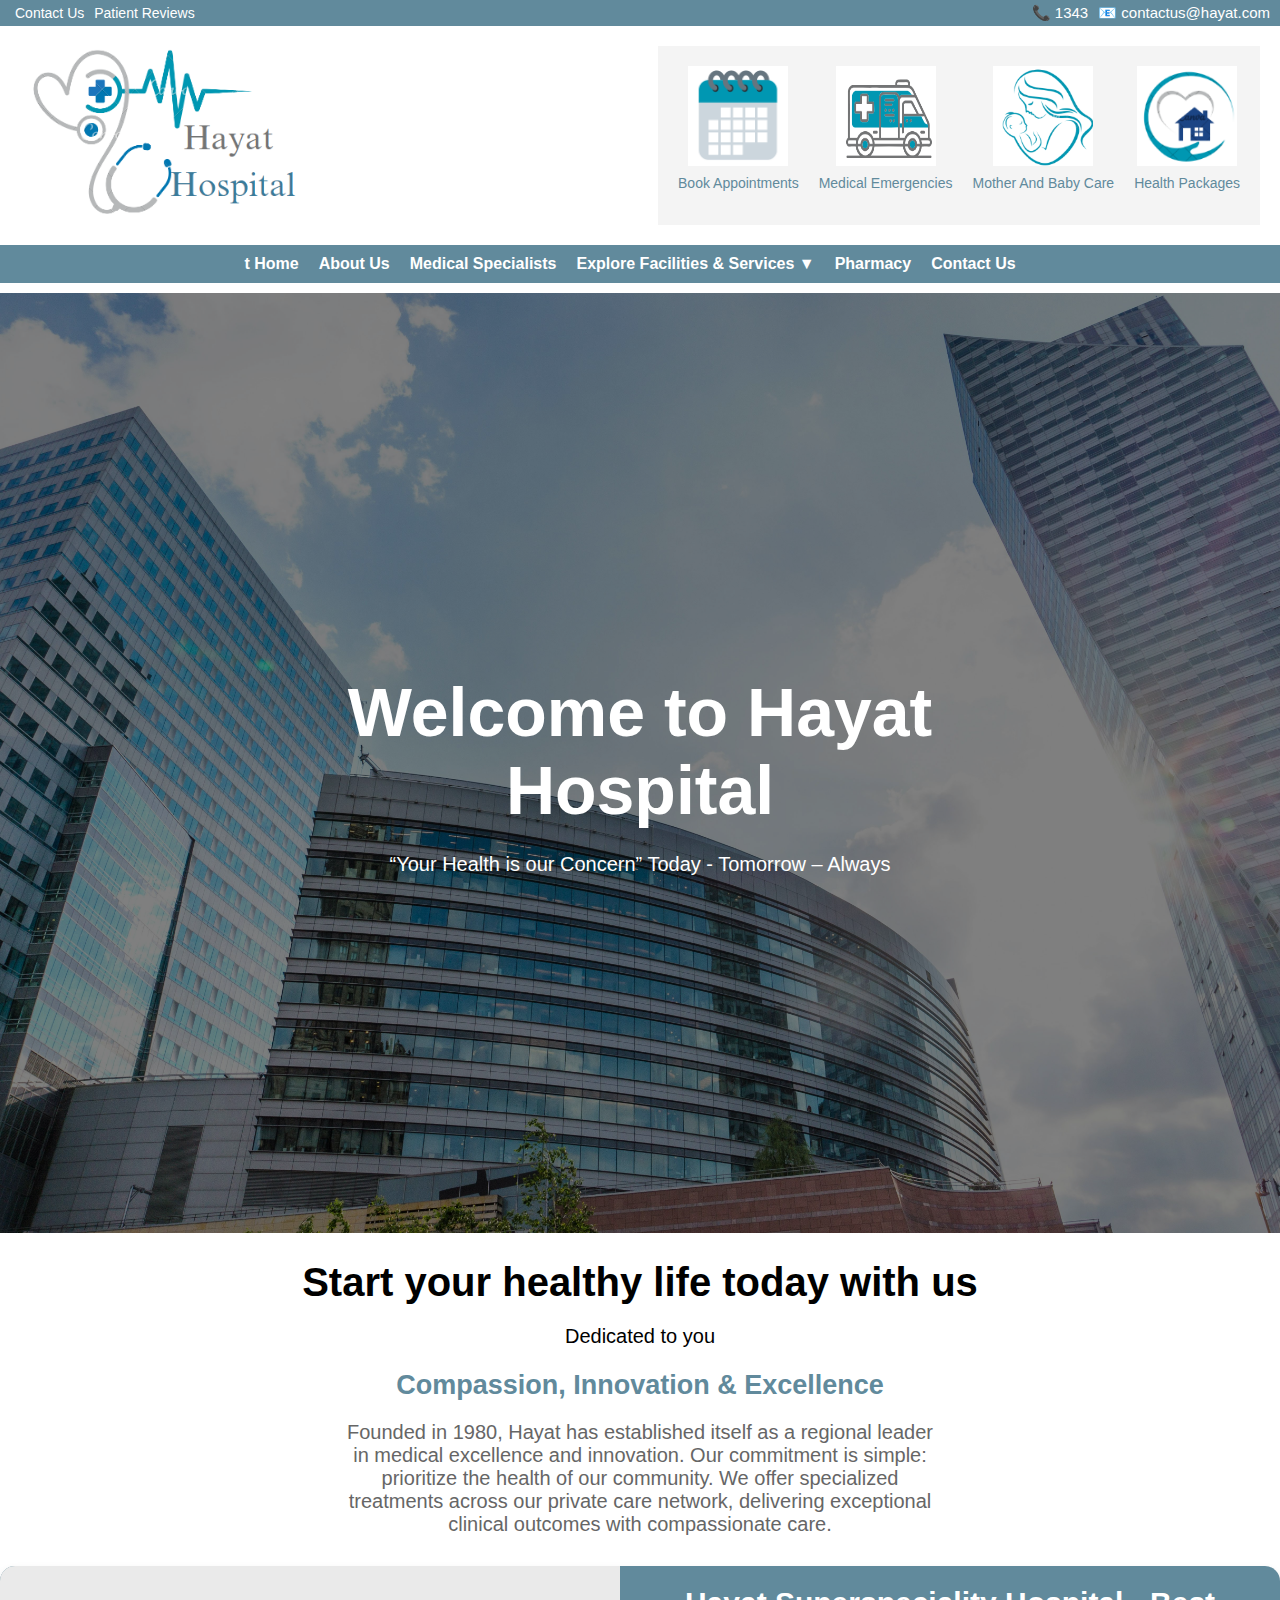
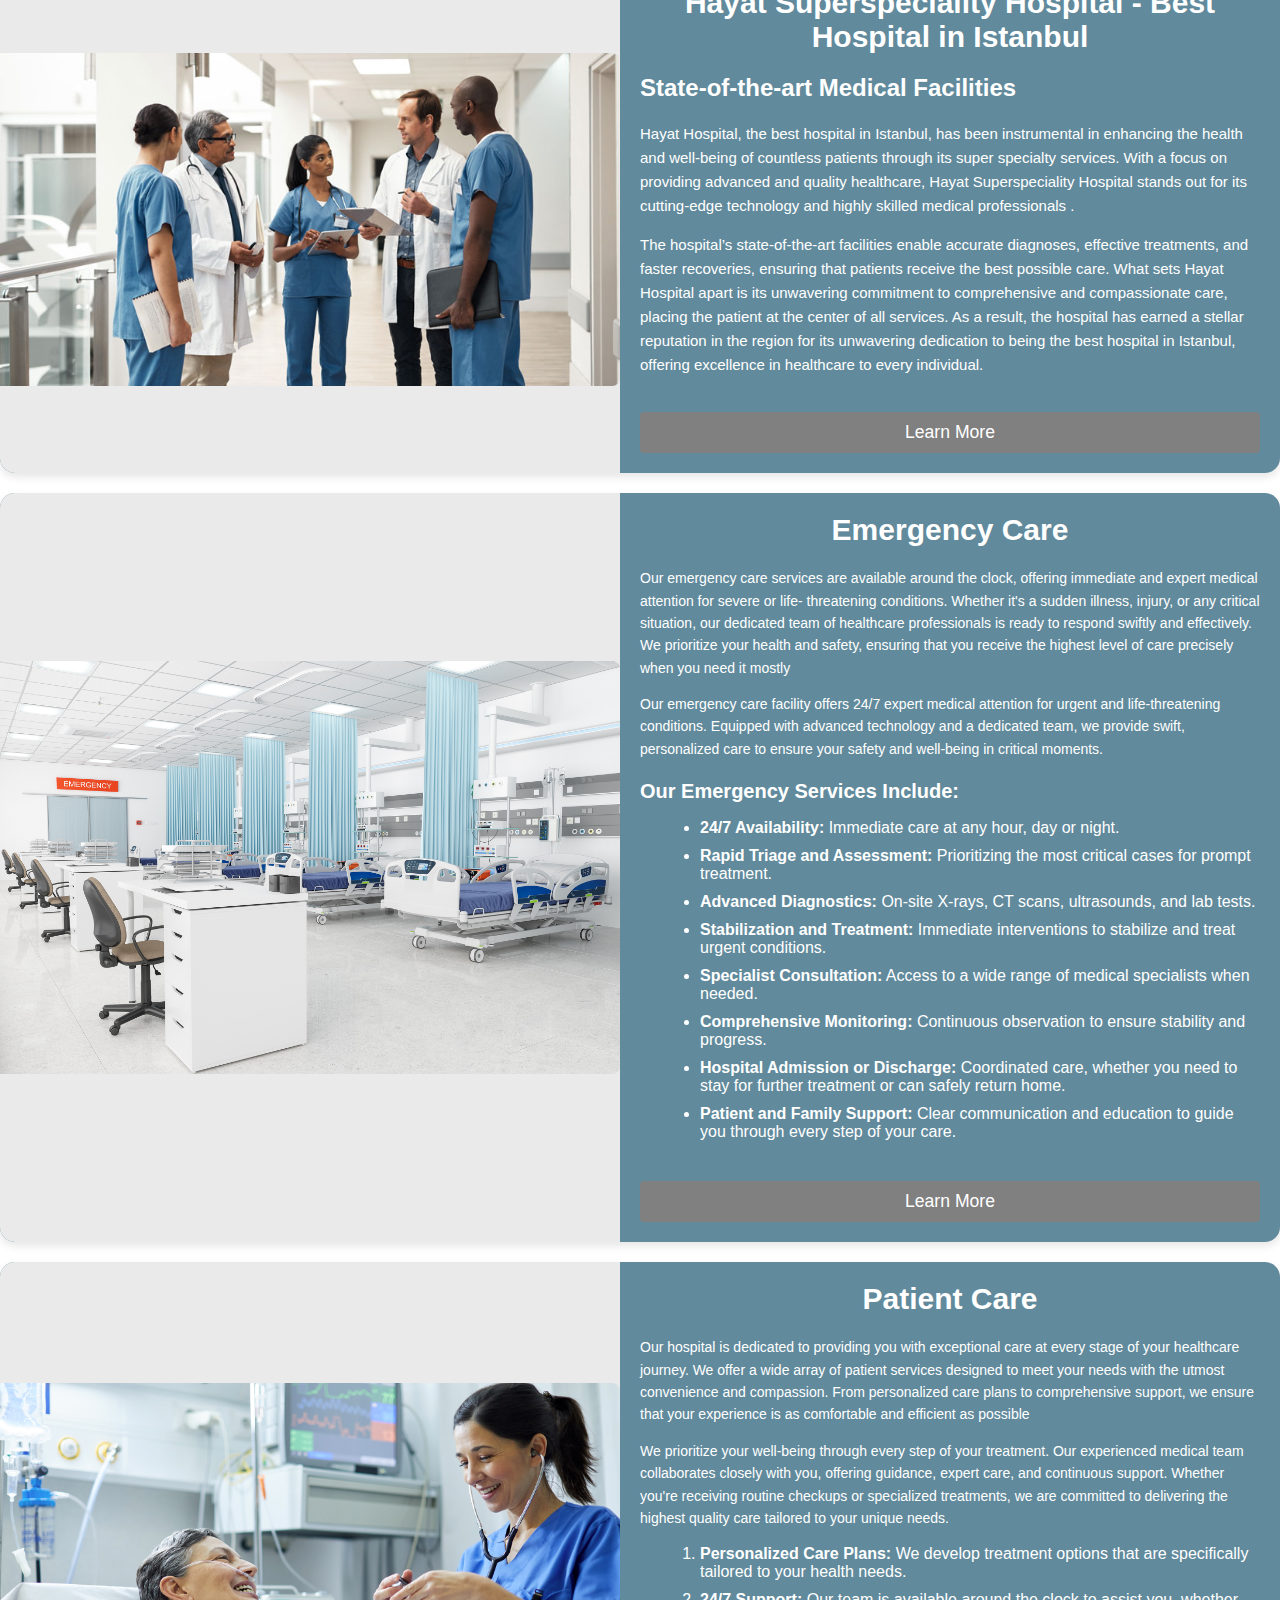
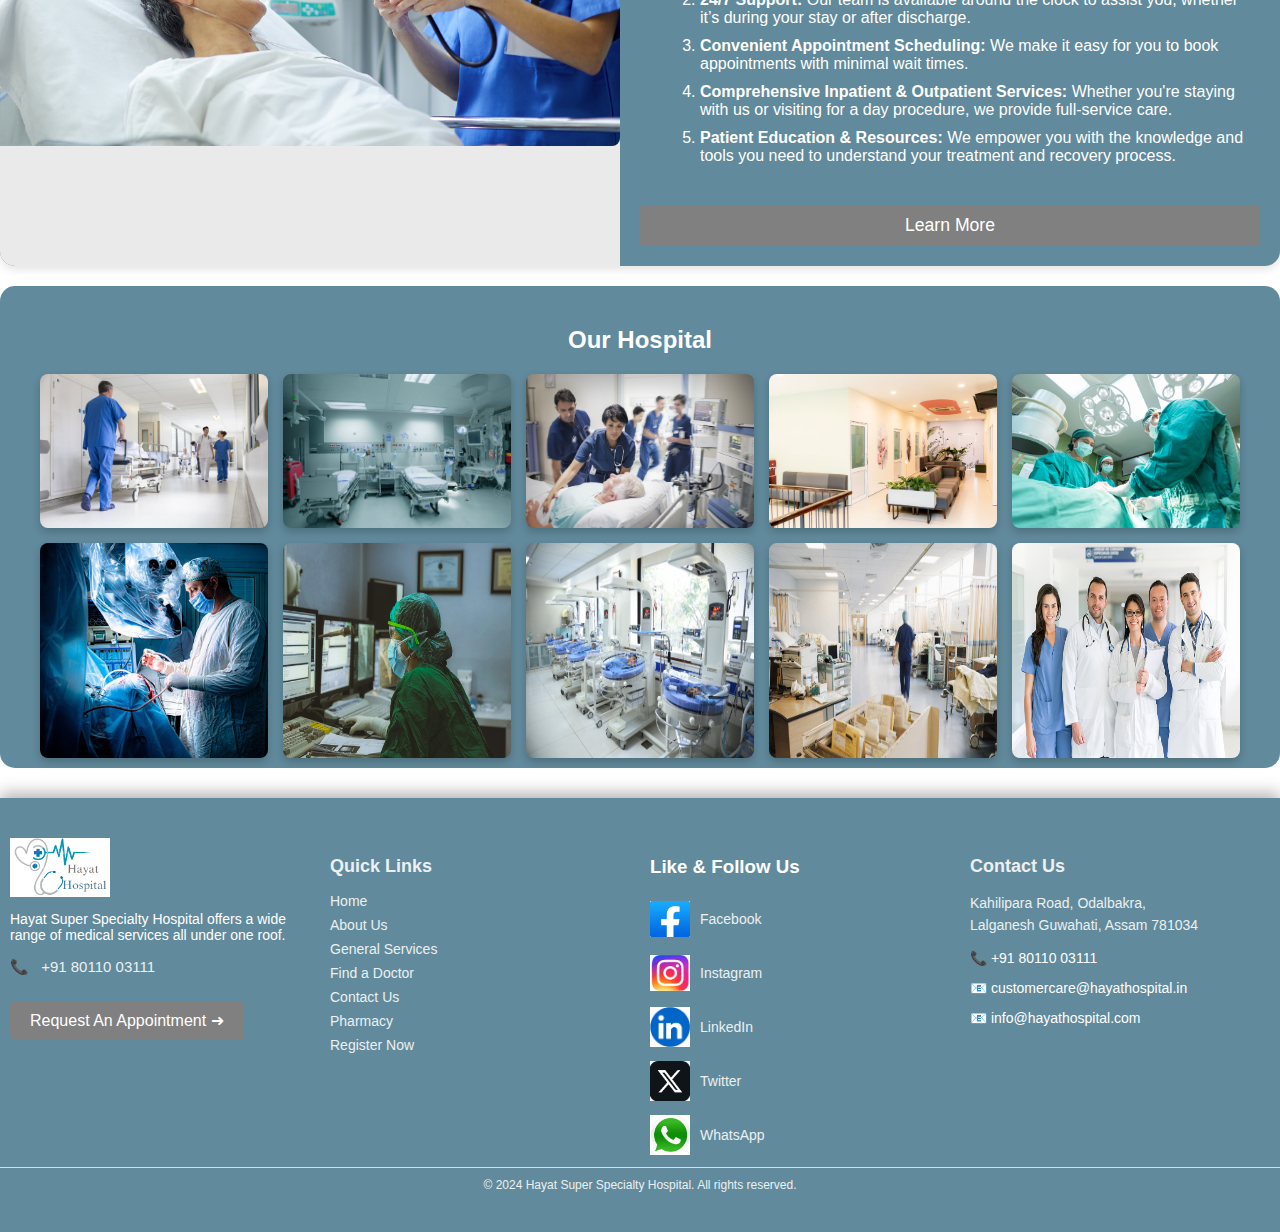
==== commit a0c4607a: "testing a tag 2" ====
--- a/Index.html
+++ b/Index.html
@@ -13,6 +13,7 @@
      <link rel="mask-icon" href="/favicon_package_v0.16/safari-pinned-tab.svg" color="#5bbad5">
      <meta name="msapplication-TileColor" content="#da532c">
      <meta name="theme-color" content="#ffffff">
+     <script src="./script.js" defer></script>
      
 </head>
 <body>
@@ -68,7 +69,7 @@
     <div id="main-navbar">
         <span id="menu-toggle">☰</span>
         <ul id="nav-list">
-            <li><a href="Index.html">Home</a></li>
+            <li><a href="./index.html">t Home</a></li>
             <li><a href="About Us.html">About Us</a></li>
             <li><a href="Doctors.html">Medical Specialists</a></li>
             
@@ -265,7 +266,7 @@
             <div id="links-section">
                 <h3 id="quicklinks-footer">Quick Links</h3>
                 <ul id="ul-footer">
-                    <li><a href="Index.html">Home</a></li>
+                    <li><a href="./index.html">Home</a></li>
                     <li><a href="About Us.html">About Us</a></li>
                     <li><a href="Service.html">General Services</a></li>
                     <li><a href="Doctors.html">Find a Doctor</a></li>
